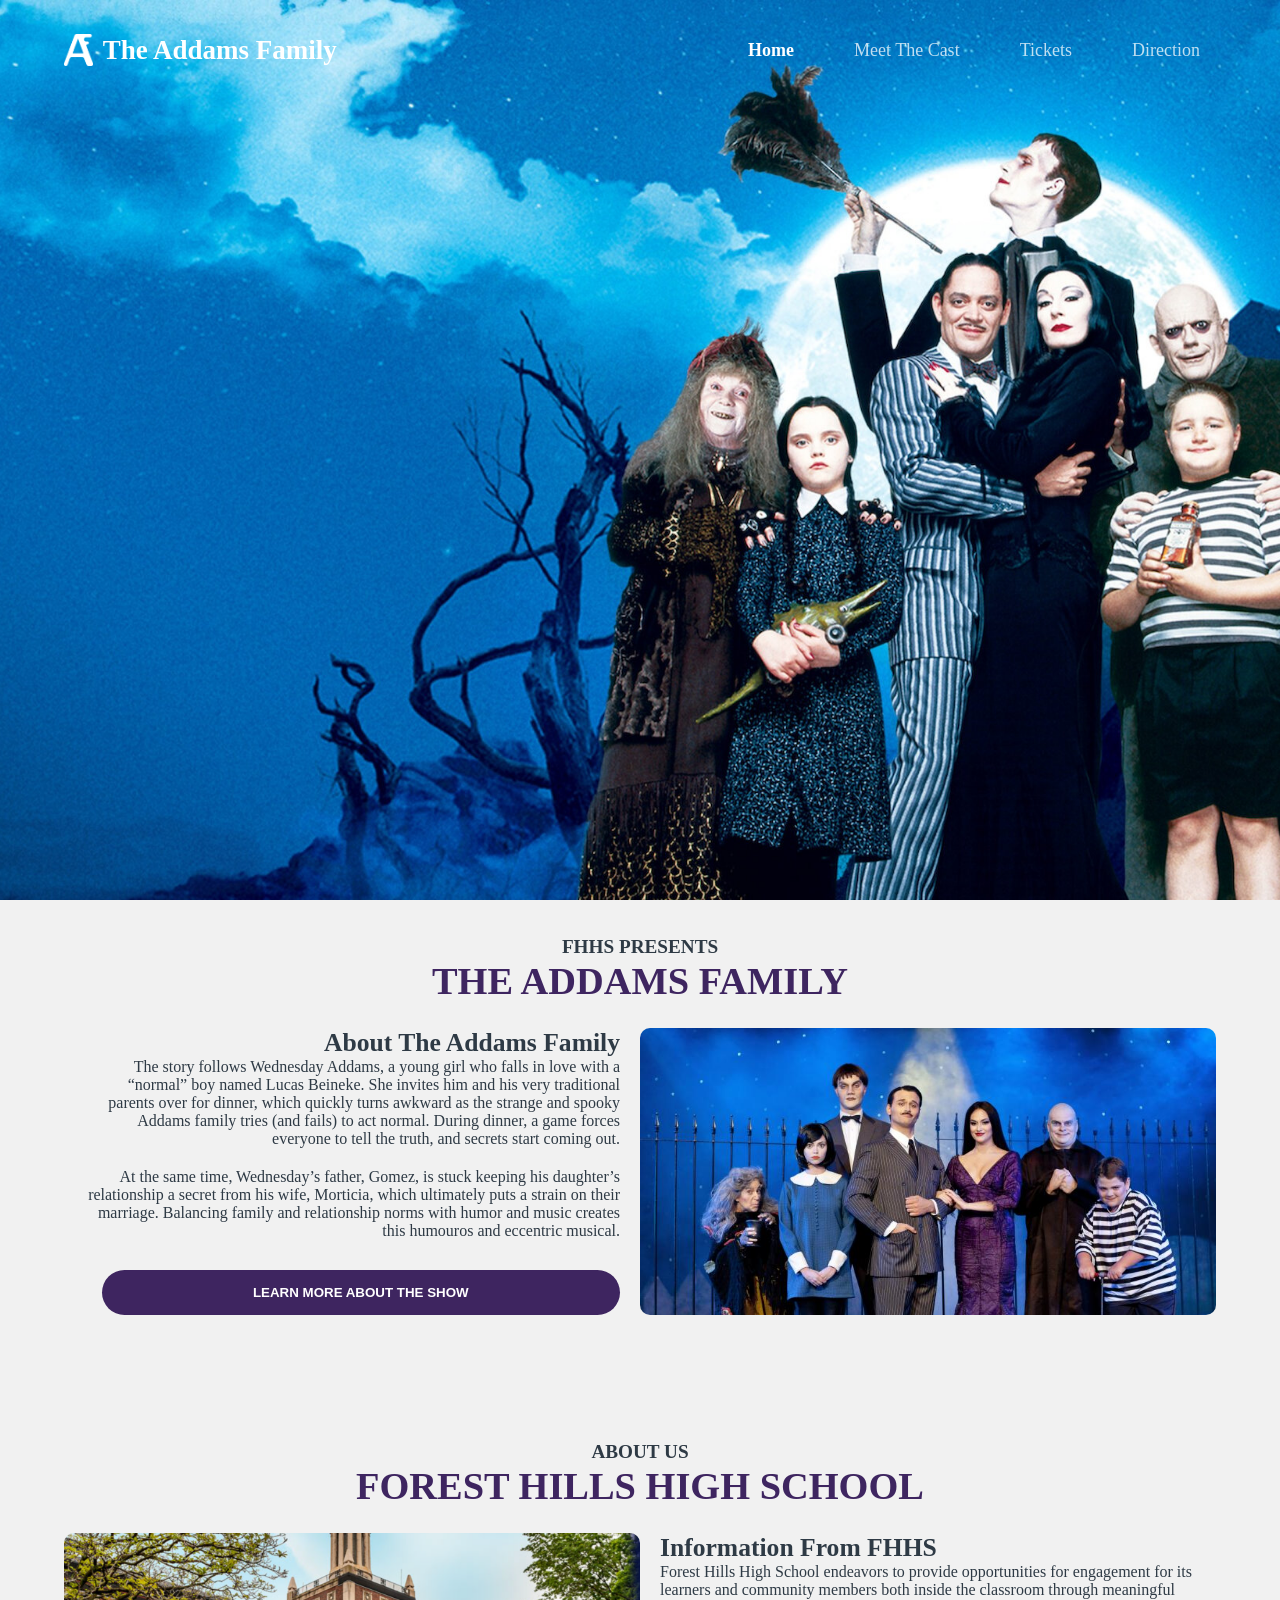
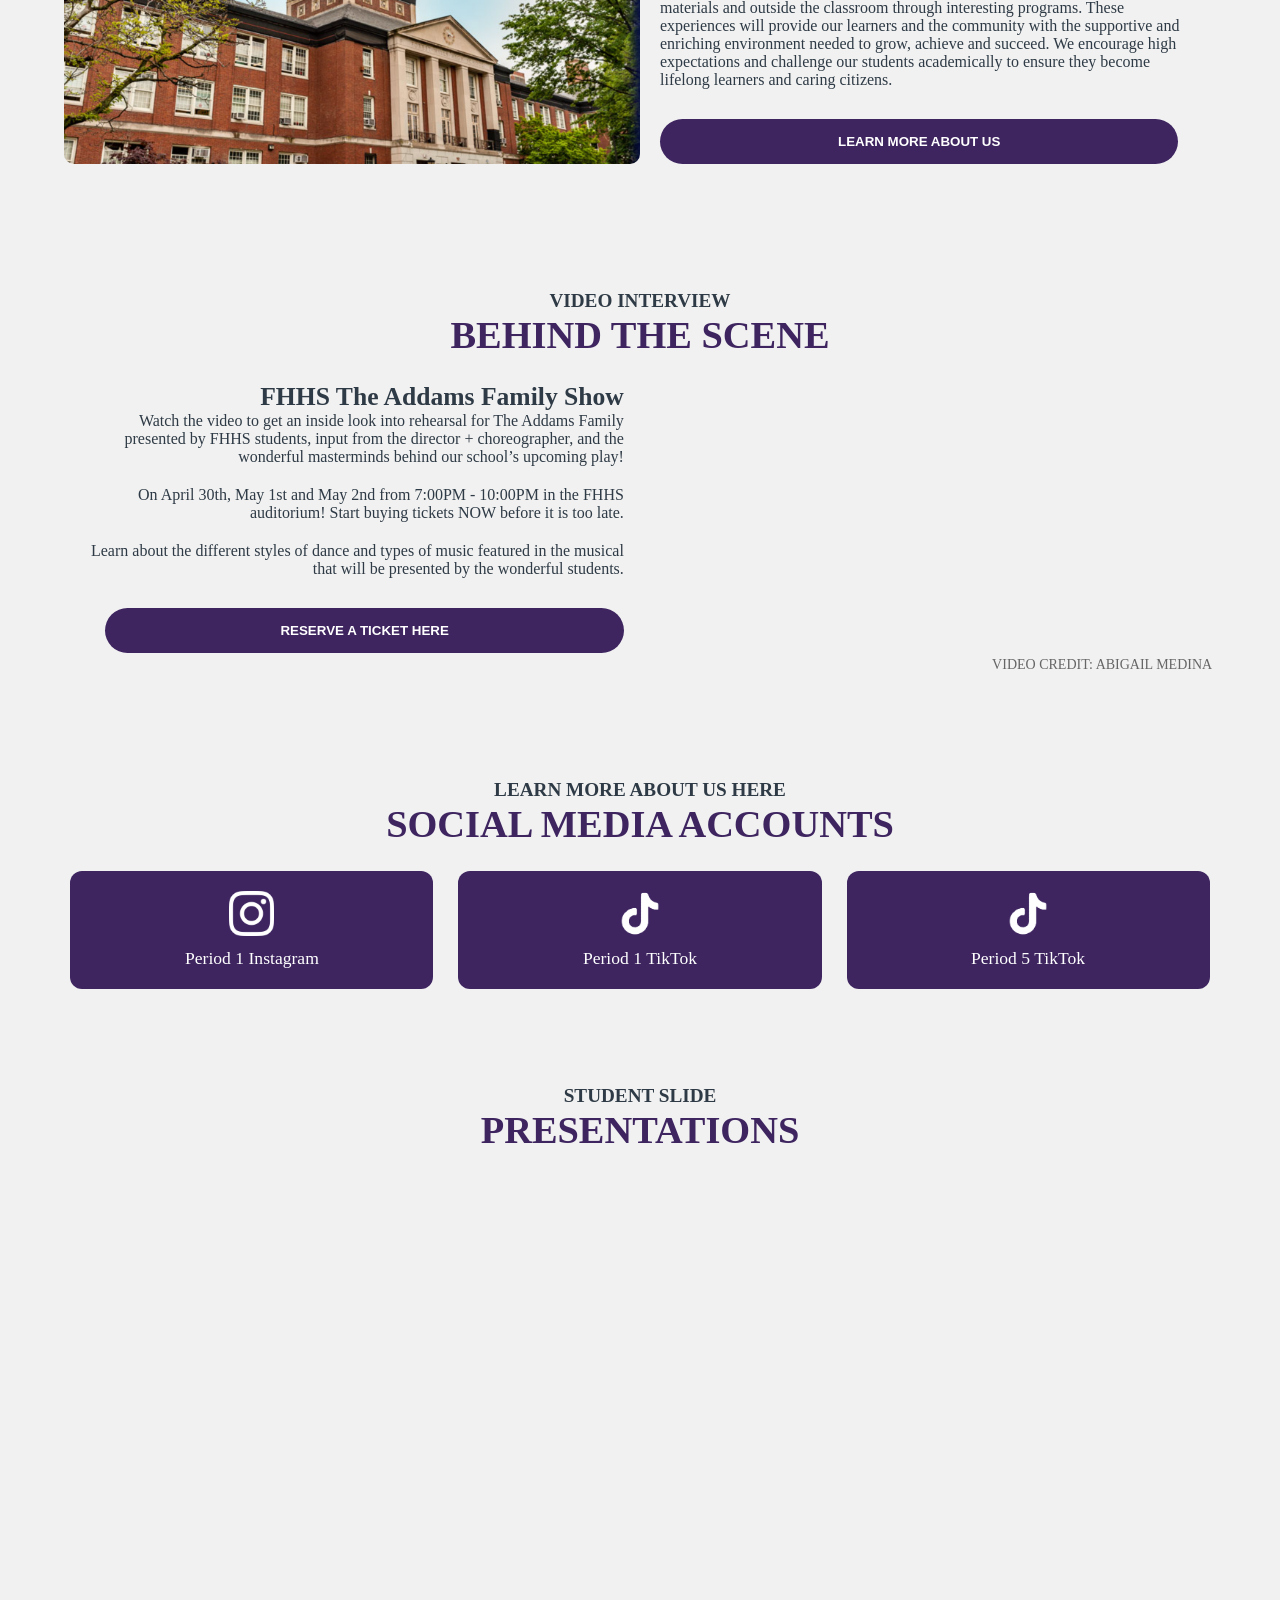
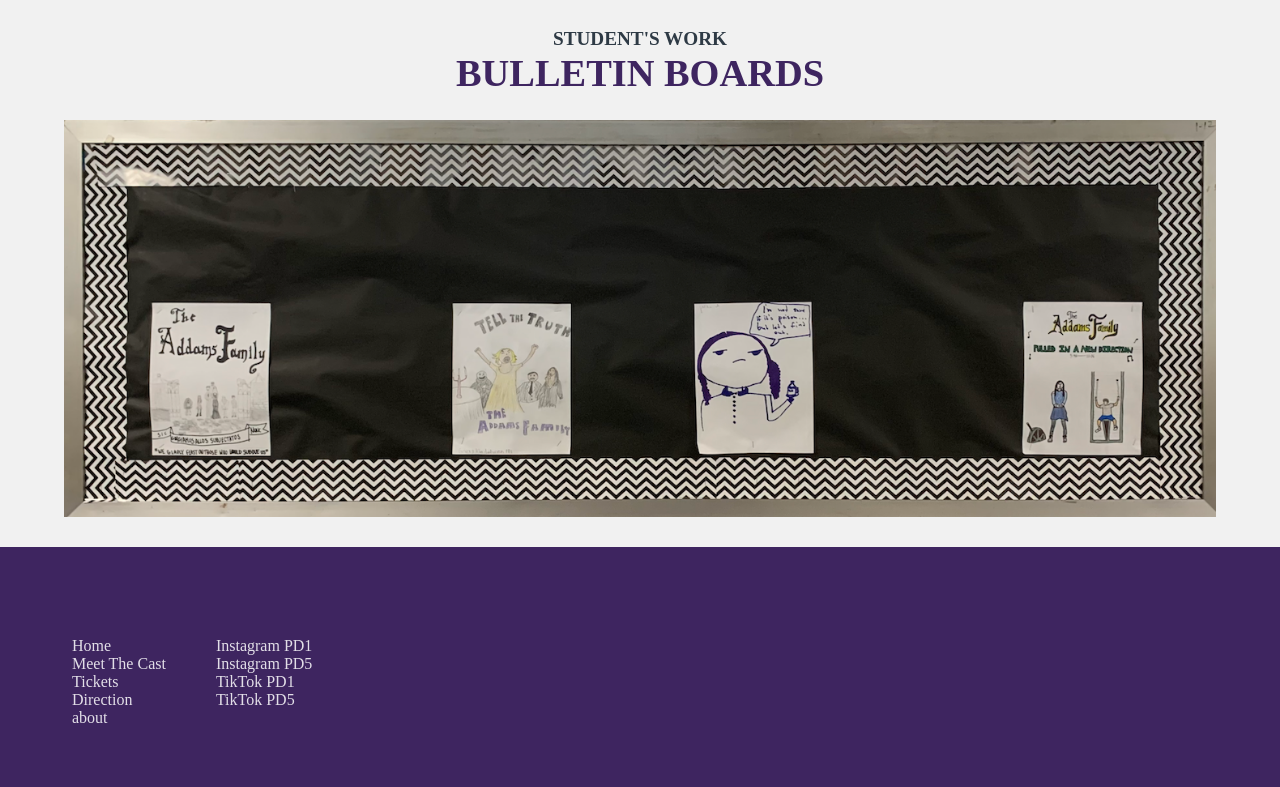
==== index.html @ 25fd6b81 "social media acc added, both class slides added." ====
<!DOCTYPE html>
<html lang="en">
<head>
    <meta charset="UTF-8">
    <meta name="viewport" content="width=device-width, initial-scale=1.0">
    <title>FHHS - The Addams Family</title>
    <link rel="stylesheet" href="cssFiles/index.css">
    <link rel="stylesheet" href="HEADER_FILES/HEADER.css">
    <link rel="stylesheet" href="FOOTER_FILES/FOOTER.css">
    <link rel="icon" type="svg" href="images/logo/TheAddamsFamily.svg">
</head>
<body>
    <header id="header" data-page="home"></header>

    <section class="hero" style="background-image: url('images/heroImg.jpg'); background-size: cover; background-position: center; "></section>

    <main>
        <div class="aboutFHHSTheAddamsFamily" style="margin-top: 30px;">
            <div class="section-header">
                <h3>FHHS Presents</h3>
                <h1>The Addams Family</h1>
            </div>

            <div class="aboutFHHSTheAddamsFamilyContent">
                <div class="FHHSTheAddamsFamilyImg1" style="background-image: url('images/TheAddamsFamilyPhoto.jpg'); background-repeat: no-repeat; background-size: cover; background-position: top;"></div>
                <div class="FHHSTheAddamsFamilyInfo">
                    <h3>About The Addams Family</h3>
                    <p>The story follows Wednesday Addams, a young girl who falls in love with a “normal” boy named Lucas Beineke. She invites him and his very traditional parents over for dinner, which quickly turns awkward as the strange and spooky Addams family tries (and fails) to act normal. During dinner, a game forces everyone to tell the truth, and secrets start coming out.</p>
                    <p style="padding: 10px 0;"></p>
                    <p>At the same time, Wednesday’s father, Gomez, is stuck keeping his daughter’s relationship a secret from his wife, Morticia, which ultimately puts a strain on their marriage. Balancing family and relationship norms with humor and music creates this humouros and eccentric musical.</p>

                    <a href="ourActors.html"><button class="learnMoreBtn">Learn More About The Show</button></a>
                </div>
                <div class="FHHSTheAddamsFamilyImg" style="background-image: url('images/TheAddamsFamilyPhoto.jpg'); background-repeat: no-repeat; background-size: cover; background-position: top;"></div>
            </div>
        </div>

        <div class="aboutFHHS">
            <div class="section-header">
                <h3>About Us</h3>
                <h1>Forest Hills High School</h1>
            </div>

            <div class="aboutFHHSContent">
                <div class="FHHSImg" style="background-image: url('images/FHHS.png'); background-repeat: no-repeat; background-size: cover; background-position: center;"></div>
                <div class="FHHSInfo">
                    <h3>Information From FHHS</h3>
                    <p>Forest Hills High School endeavors to provide opportunities for engagement for its learners and community members both inside the classroom through meaningful materials and outside the classroom through interesting programs.  These experiences will provide our learners and the community with the supportive and enriching environment needed to grow, achieve and succeed.  We encourage high expectations and challenge our students academically to ensure they become lifelong learners and caring citizens.</p>
                    <a href="about.html"><button class="learnMoreBtn">Learn More About Us</button></a>
                </div>
            </div>
        </div>

        <div class="behindTheScene">
            <div class="section-header">
                <h3>Video Interview</h3>
                <h1>Behind The Scene</h1>
            </div>

            <div class="behindTheSceneContent">
                <div class="videoControl">
                    <iframe class="video" src="https://drive.google.com/file/d/1ytCsxXD40zqlA609oAaq-yiGEebbIrHH/preview" allowfullscreen="true" frameborder="none"></iframe>
                    <p style="text-align: right; font-size: 14px; color: #666666; text-transform: uppercase">Video Credit: Abigail Medina</p>
                </div>

                <div class="behindTheSceneInfo" style = "justify-content: start";>
                    <h3>FHHS The Addams Family Show</h3>
                    <p>Watch the video to get an inside look into rehearsal for The Addams Family presented by FHHS students, input from the director + choreographer, and the wonderful masterminds behind our school’s upcoming play!</p>
                    <p style="padding: 10px;"></p>
                    <p>On April 30th, May 1st and May 2nd from 7:00PM - 10:00PM in the FHHS auditorium! Start buying tickets NOW before it is too late.</p>
                    <p style="padding: 10px;"></p>
                    <p>Learn about the different styles of dance and types of music featured in the musical that will be presented by the wonderful students.</p>

                    <a href="tickets.html"><button class="learnMoreBtn">Reserve a ticket here</button></a>
                </div>

                <div class="videoControl1">
                    <iframe class="video" src="https://drive.google.com/file/d/1ytCsxXD40zqlA609oAaq-yiGEebbIrHH/preview" allowfullscreen="true" frameborder="none"></iframe>
                    <p style="text-align: right; font-size: 14px; color: #666666; text-transform: uppercase">Video Credit: Abigail Medina</p>
                </div>
            </div>
        </div>

        <section class="social-section">
            <div class="section-header">
                <h3>Learn More About Us Here</h3>
                <h1>Social Media Accounts</h1>
            </div>

            <div class="social-links">
                <!-- Instagram -->
                <a href="https://www.instagram.com/theaddamsfamilyfhhs?igsh=MXJrbHhxNnh1bGt4cA==" target="_blank" class="social-card">
                    <img src="images/icons/Instagram.webp" alt="Instagram" class="social-icon">
                    <span>Period 1 Instagram</span>
                </a>

                <!-- TikTok -->
                <a href="https://l.instagram.com/?u=http%3A%2F%2Fwww.tiktok.com%2F%40hes11h_4period1fhhs%3Ffbclid%3DPAZnRzaARI_PtleHRuA2FlbQIxMQBzcnRjBmFwcF9pZA8xMjQwMjQ1NzQyODc0MTQAAaf-G9vW63-cb_nUmW6DuuGbKqvMLWYj3a9-MJwTyVi2F4ETA_OeKgZnNQMxJg_aem_ICyhK83A2v063IVQVzHXyg&e=AT7ZgCFzeO_0O5cso3iLTipLHj_Ec0SIrGJCosuNMzKqjhl01QaWMZAfTEvoluTPBlky-l-zbFLkcytbaHVT243q4TTPlZXyk3dvxFL9aQ" target="_blank" class="social-card">
                    <img src="images/icons/TikTok.png" alt="TikTok" class="social-icon">
                    <span>Period 1 TikTok</span>
                </a>

                <!-- TikTok -->
                <a href="https://www.tiktok.com/@fhhs.project?_r=1&_t=ZP-952brp0QnS2" target="_blank" class="social-card">
                    <img src="images/icons/TikTok.png" alt="TikTok" class="social-icon">
                    <span>Period 5 TikTok</span>
                </a>
            </div>
        </section>

        <section class="google-slide" style="width: 90%; display: flex; flex-direction: column; align-items: center;">
            <div class="section-header">
                <h3>Student Slide</h3>
                <h1>Presentations</h1>
            </div>

            <div class="slides">
                <iframe src="https://docs.google.com/presentation/d/e/2PACX-1vR8fDkDXBh8YPGqnh2CAQNFYE0TyVMGeVLzk3FrUwZgTwfXV5PyNxkHJYzQNjEhWHWTLe4zJ8zP6Jbm/pubembed?start=false&loop=true&delayms=3000" frameborder="0" allowfullscreen="true" mozallowfullscreen="true" webkitallowfullscreen="true"></iframe>
                <iframe loading="lazy" src="https://www.canva.com/design/DAHD1gWp30w/i0VzzmtC6-kZLFSHtnuo-A/view?embed" allowfullscreen="allowfullscreen" allow="fullscreen" frameborder="0" allowfullscreen="true" mozallowfullscreen="true" webkitallowfullscreen="true"></iframe>
            </div>
        </section>

        <section class="bulletin-boards" style="width: 90%; display: flex; flex-direction: column; align-items: center; margin-top: 80px;">
            <div class="section-header">
                <h3>Student's Work</h3>
                <h1>Bulletin Boards</h1>
            </div>

            <div class="boards" style="width: 100%; height: auto; display: flex; justify-content: center; gap: 10px; margin-top: 30px;">
                <img src="images/board/board_v1.png" style="width: 100%;">
            </div>
        </section>

    </main>

    <footer id="footer"></footer>
    <script type="module" src="jsFiles/HEADER_FOOTER.js"></script>
    <script src="jsFiles/HEADER_FOOTER_ANIMATION.js"></script>
</body>
</html>
---- cssFiles/index.css ----
body {height: 200vh;}

.hero {
    width: 100%;
    height: 100vh;
}

#header.transparent {background: #3e2560;}

main {
    display: flex;
    flex-direction: column;
    align-items: center;
    width: 100%;
}

.section-header {
    text-align: center;
    width: 100%;
    line-height: 34px;
}

.section-header h1 {color: #3e2560; font-size: clamp(16px, 3vw, 2.5rem); text-transform: uppercase;}
.section-header h3 {color: #2E3A45; font-size: clamp(14px, 3vw, 1.2rem); text-transform: uppercase;}
@media (max-width: 900px) {
    .section-header {line-height: 20px;}
    .section-header h1 {font-size: clamp(20px, 3vw, 2.5rem);}
    .section-header h3 {font-size: clamp(16px, 3vw, 1.2rem);}
}

.aboutFHHS, .aboutFHHSTheAddamsFamily, .behindTheScene {
    margin: 60px 0;
    width: 90%;
    height: auto;
}

.aboutFHHSContent, .aboutFHHSTheAddamsFamilyContent, .behindTheSceneContent {
    margin-top: 30px;
    display: flex;
    justify-content: space-evenly;
}

.FHHSImg, .FHHSInfo, .FHHSTheAddamsFamilyInfo, .behindTheSceneInfo, .FHHSTheAddamsFamilyImg, .FHHSTheAddamsFamilyImg1 {
    border-radius: 10px;
    width: 50%;
}

.FHHSTheAddamsFamilyImg1, .videoControl {display: none;}

.FHHSInfo, .FHHSTheAddamsFamilyInfo, .behindTheSceneInfo {
    display: flex;
    flex-direction: column;
    justify-content: space-evenly;
}

.FHHSInfo h3, .FHHSTheAddamsFamilyInfo h3, .behindTheSceneInfo h3 { padding: 0 20px; font-size: clamp(14px, 2vw, 2rem); color: #2E3A45;}
.FHHSTheAddamsFamilyInfo, .behindTheSceneInfo {text-align: end;}

.FHHSInfo p, .FHHSTheAddamsFamilyInfo p, .behindTheSceneInfo p {
    font-size: clamp(14px, 2vw, 16px);
    padding: 0 20px;
    color: #2E3A45;
}
.FHHSTheAddamsFamilyInfo button, .behindTheSceneInfo button {margin-right: 20px;}

.FHHSInfo button, .FHHSTheAddamsFamilyInfo button, .behindTheSceneInfo button {
    margin-top: 30px;
    margin-left: 20px;
    padding: 15px;
    width: 90%;
    border-radius: 100px;
    border: none;
    text-transform: uppercase;
    font-weight: bold;
    color: white;
    background: #3e2560;

    cursor: pointer;
    transition: 0.3s;
}

.FHHSInfo button:hover, .FHHSTheAddamsFamilyInfo button:hover, .behindTheSceneInfo button.hover {
    background: #2E3A45;
}

.videoControl1 {
    width: 49%;
}

.video {
    width: 100%;
    height: 100%;
    border-radius: 10px;
}

@media (max-width: 900px) {
    .aboutFHHSTheAddamsFamily {margin: 0;}
    .FHHSInfo button, .FHHSTheAddamsFamilyInfo button, .behindTheSceneInfo button {margin: 0;}
    .aboutFHHSContent, .aboutFHHSTheAddamsFamilyContent, .behindTheSceneContent {flex-direction: column;}
    .behindTheSceneContent video {width: 99%; margin: 10px 0;}
    .FHHSImg, .FHHSTheAddamsFamilyImg1 {width: 100%; height: 280px;}
    .FHHSTheAddamsFamilyImg, .videoControl1 {display: none;} .FHHSTheAddamsFamilyImg1, .videoControl {display: block;}
                                                             .video {height: 300px;}
                                                             .videoControl {margin-bottom: 20px;}
    .FHHSInfo, .FHHSTheAddamsFamilyInfo, .behindTheSceneInfo {width: 100%; text-align: center;}
    .FHHSInfo h3, .FHHSTheAddamsFamilyInfo h3, .behindTheSceneInfo h3 {font-size: clamp(25px, 2vw, 1.2rem); margin-top: 15px; display: none;}
    .FHHSInfo p, .FHHSTheAddamsFamilyInfo p, .behindTheSceneInfo p {font-size: clamp(15px, 1vw, 25px); padding: 25px 0;}
}

.social-section {
    width: 100%;
    padding: 60px 0;
    text-align: center;
}

/* Grid Layout */
.social-links {
    width: 89%;
    display: grid;
    grid-template-columns: repeat(auto-fit, minmax(180px, 1fr));
    justify-content: center;
    gap: 25px;
    margin: 30px auto;
}

/* Individual Card */
.social-card {
    background: #3e2560;
    padding: 20px;
    border-radius: 12px;
    text-decoration: none;
    color: white;
    font-size: 1.1rem;
    font-weight: 500;
    display: flex;
    flex-direction: column;
    align-items: center;
    gap: 12px;
    transition: 0.25s ease;
}

.social-card:hover {
    transform: translateY(-5px);
}

/* Icon */
.social-icon {
    width: 45px;
    height: 45px;
    object-fit: contain;
}

/* Mobile Tweaks */
@media (max-width: 500px) {
    .social-title {
        font-size: 2rem;
    }

    .social-card {
        padding: 18px;
    }

    .social-icon {
        width: 40px;
        height: 40px;
    }
}

.slides {
    margin: 20px 0;
    width: 100%;
    display: flex;
    justify-content: space-between;
}

.slides iframe {
    width: 48%;
    aspect-ratio: 14/9;
    border-radius: 10px;
}

@media (max-width: 900px) {
    .slides {flex-direction: column;}
    .slides iframe {width: 100%;}
}
---- HEADER_FILES/HEADER.css ----
/* RESET */
* {margin: 0; padding: 0; text-decoration: none;}
html, body {overscroll-behavior: none; background: #f1f1f1;}

.mobileWrapper {
    width: 100vw;
    display: flex;
    padding: 20px 0;
    background: rgba(255,255,255,0.15);
    margin-bottom: -15px;
}
.mobileWrapper p {
    color: white;
    font-size: 20px;
    font-weight: bold;
    margin: auto;
    transition: 0.3s;
}
.mobileWrapper:hover .mobileWrapper p {scale: 0.95;}

header {
    position: fixed;
    display: flex;
    align-items: center;
    width: 100%;
    height: 100px;
    z-index: 9999;
    background: none;
}
.logoSet {
    display: flex;
    align-items: center;
    width: 100%;
    height: 80px;
    margin-left: 5%;
}
.logoSet:hover {cursor: pointer;}
.icon {
    height: 40%;
}
.logoSet h2 {
    color: white;
    margin-left: 10px;
}

@media (max-width: 430px)
{
    .icon {display: none;}
    .logoSet {margin-left: 2%;}
    .logoSet h2 {font-size: 22px;}
}

header a {text-decoration: none; font-size: 18px; font-weight: 450; color: rgba(255, 255, 255, 0.75); transition: 0.3s; }
header a:hover {color: white; font-weight: bold;}

.desktopNav {
    position: absolute;
    right: 50px;
    display: flex;
    width: 40%;
    height: 100%;
    justify-content: space-around;
    align-items: center;
    transition: 0.3s;
}
.desktopNav li, .mobileNav li {list-style: none;}

/* HAMBURGER */
.menu {
    z-index: 616;
    position: absolute;
    right: 20px;
    height: 40px;
    display: none; /* hidden on desktop */
    flex-direction: column;
    justify-content: space-evenly;
}
.menu:hover, .userArea:hover, .mobileUserArea:hover {cursor: pointer;}
.menu span {
    border-radius: 5px;
    width: 35px;
    height: 6px;
    background: #fff;
    transition: 0.3s;
}

.mobileMenu {
    display: none;
    flex-direction: column;
    position: fixed;
    top: 0;
    left: 0;
    width: 100%;
    height: 100vh;
    background: #0F1A2B;
    padding: 20px 0;
    transition: 0.3s;
}
.mobileMenu a {
    margin-left: 50px;
    display: block;
    padding: 14px 0;
    color: white;
    font-size: 22px;
}
.mobileMenu a:hover {cursor: pointer;}


/* RESPONSIVE */
@media (max-width: 900px) {
    .desktopNav {display: none;}
    .menu {display: flex;}
    .logo,.logoChanged {margin-left: 20px;}

    .loginBtn {
        padding: 0;
        margin-bottom: -18px;
        width: 100%;
    }
}

/* When active */
.menu.active span:nth-child(1) {transform: translateY(12px) rotate(45deg);}
.menu.active span:nth-child(2) {opacity: 0;}
.menu.active span:nth-child(3) {transform: translateY(-12px) rotate(-45deg);}

/* When menu is open */
@media (max-width: 900px) {
    .mobileMenu.open {
        display: flex;
    }
}

#header[data-page="home"] header {.PositionMain a {color: white; font-weight: bold;}}
#header[data-page="ourActors"] header {background: #3e2560; .PositionOurActors a {color: white; font-weight: bold;}}
#header[data-page="tickets"] header {background: #3e2560; .PositionTickets a {color: white; font-weight: bold;}}
#header[data-page="direction"] header {background: #3e2560; .PositionDirection a {color: white; font-weight: bold;}}
---- FOOTER_FILES/FOOTER.css ----
footer {
    display: flex;
    margin-top: 30px;
    width: 100%;
    padding: 30px 0;
    background: #3e2560;
}

footer .ul1 {
    margin-left: 8vh;
    list-style: none;
}

footer ul {
    margin-left: 50px;
    list-style: none;
}

footer ul a {
    color: rgba(255, 255, 255, 0.85);
    text-decoration: none;
    transition: 0.3s;
}

footer ul a:hover {
    color: white;
}

@media (max-width: 900px) {
    footer ul {
        margin-left: 10%;
    }
}
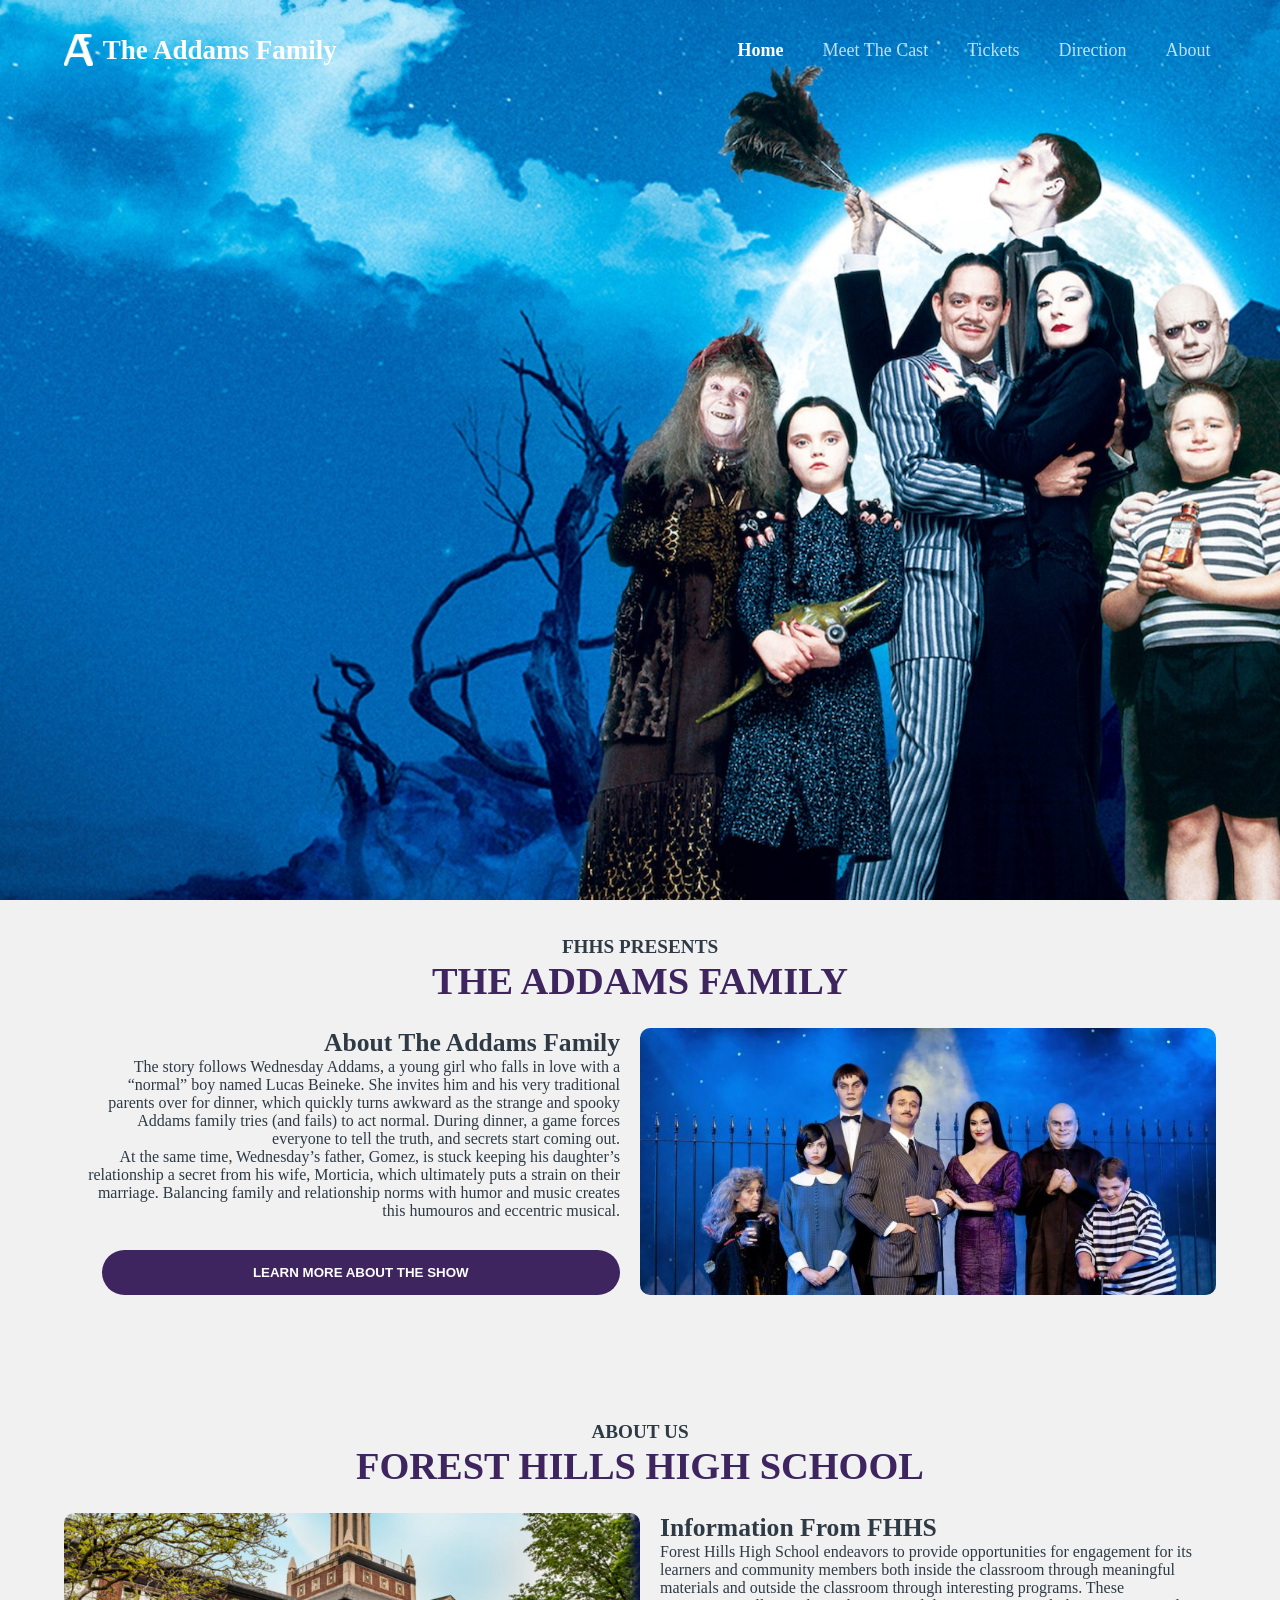
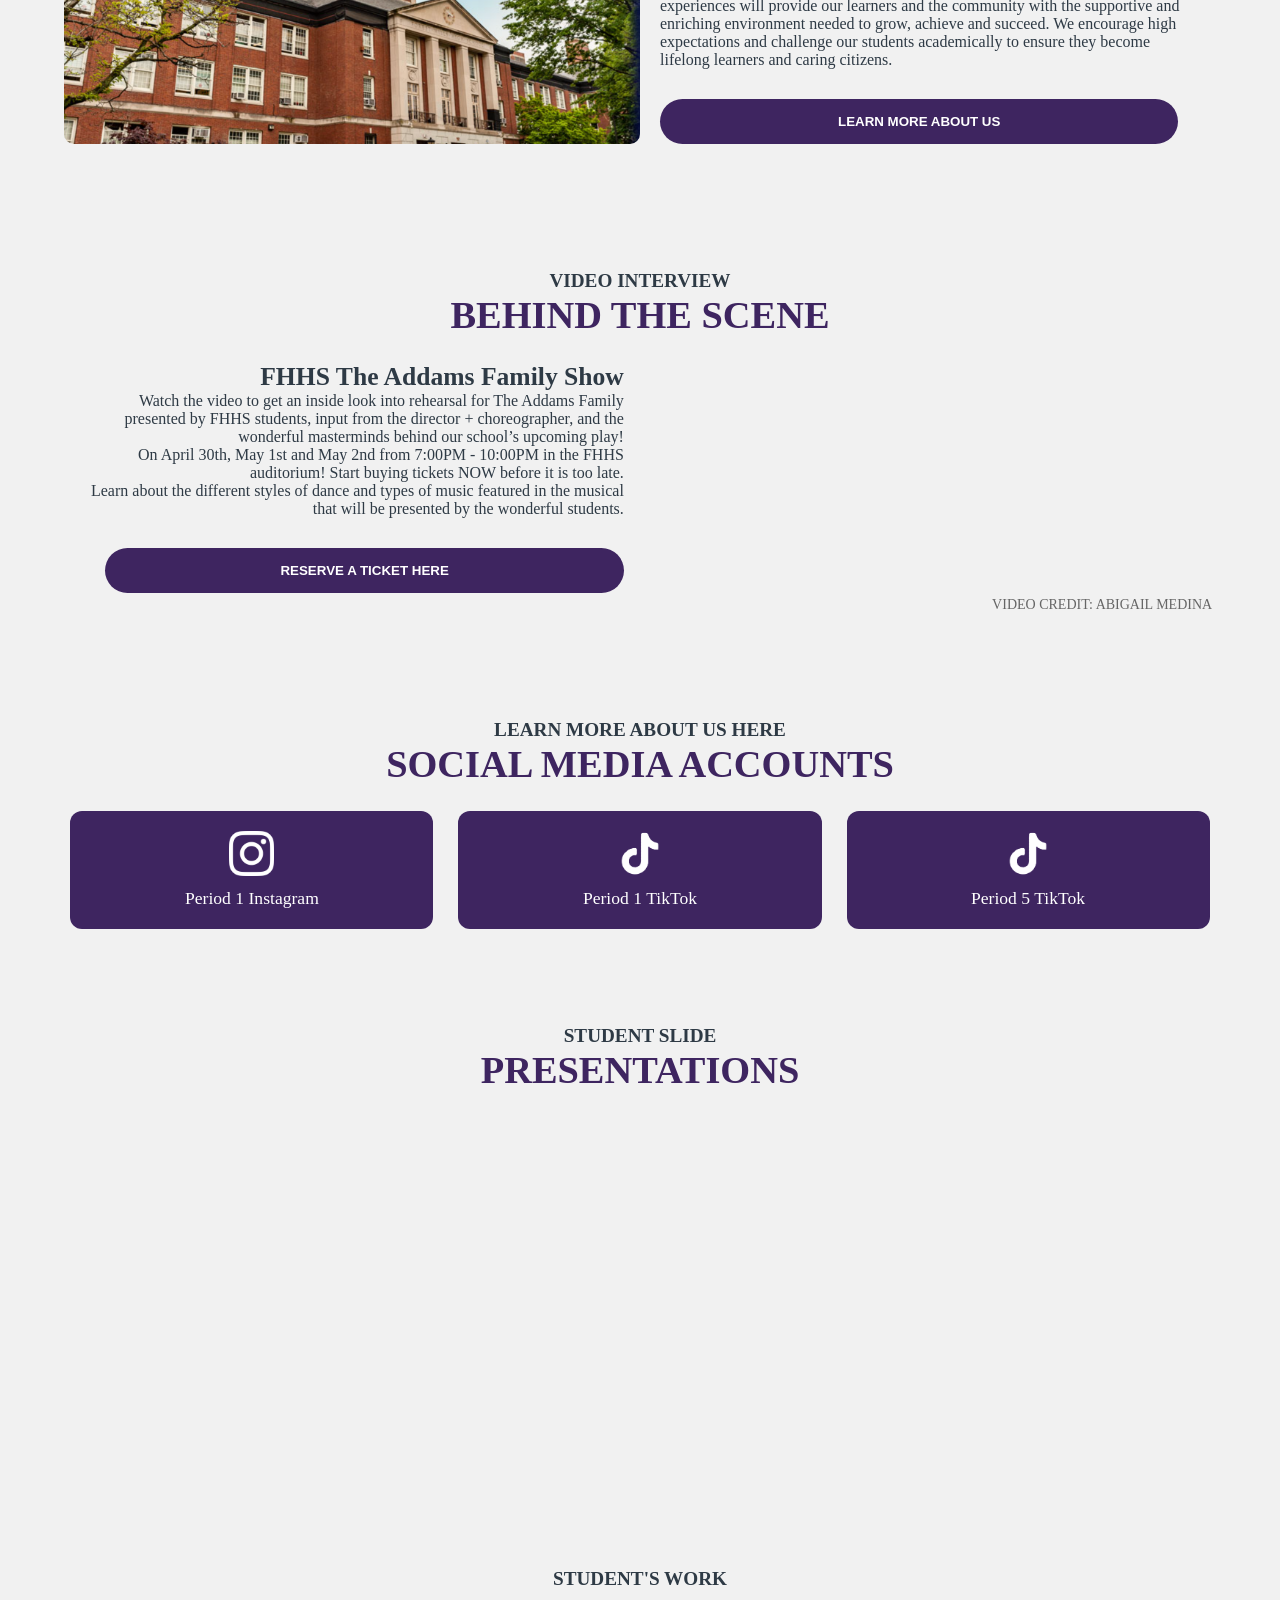
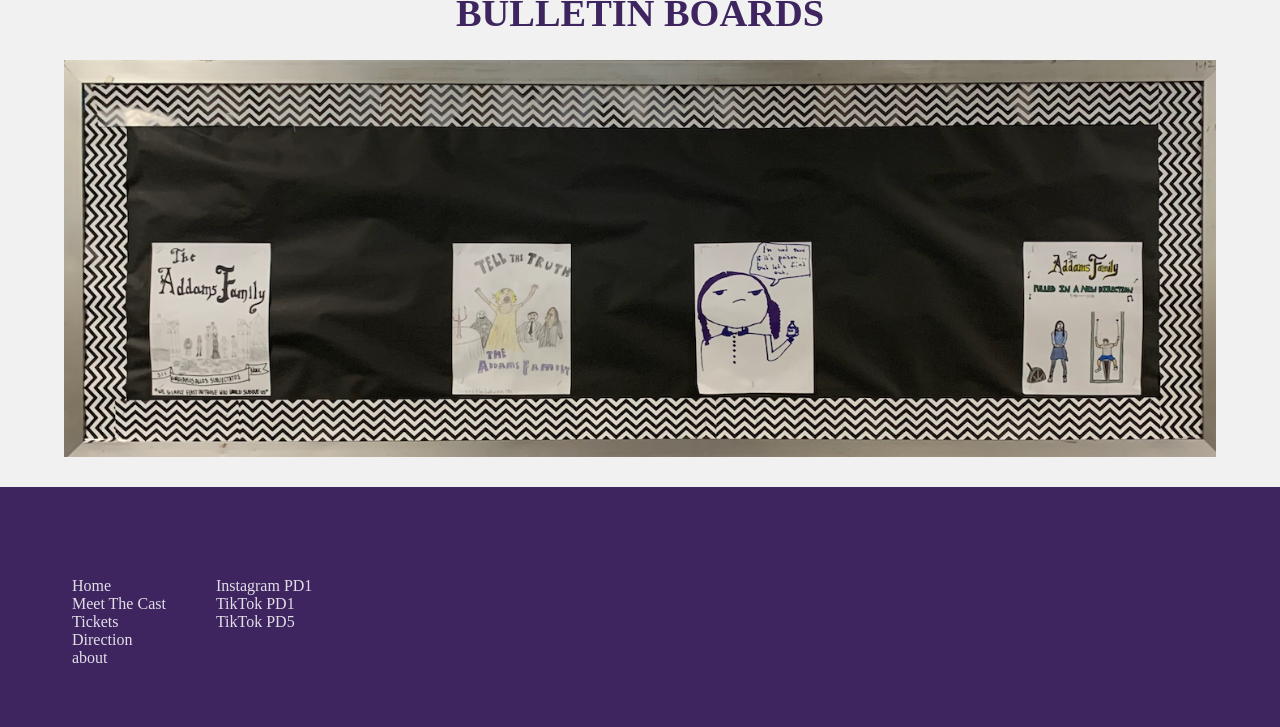
==== commit a5cf7b24: "about page added to the header." ====
--- a/index.html
+++ b/index.html
@@ -26,7 +26,7 @@
                 <div class="FHHSTheAddamsFamilyInfo">
                     <h3>About The Addams Family</h3>
                     <p>The story follows Wednesday Addams, a young girl who falls in love with a “normal” boy named Lucas Beineke. She invites him and his very traditional parents over for dinner, which quickly turns awkward as the strange and spooky Addams family tries (and fails) to act normal. During dinner, a game forces everyone to tell the truth, and secrets start coming out.</p>
-                    <p style="padding: 10px 0;"></p>
+                    <p class="empty"></p>
                     <p>At the same time, Wednesday’s father, Gomez, is stuck keeping his daughter’s relationship a secret from his wife, Morticia, which ultimately puts a strain on their marriage. Balancing family and relationship norms with humor and music creates this humouros and eccentric musical.</p>
 
                     <a href="ourActors.html"><button class="learnMoreBtn">Learn More About The Show</button></a>
@@ -66,9 +66,9 @@
                 <div class="behindTheSceneInfo" style = "justify-content: start";>
                     <h3>FHHS The Addams Family Show</h3>
                     <p>Watch the video to get an inside look into rehearsal for The Addams Family presented by FHHS students, input from the director + choreographer, and the wonderful masterminds behind our school’s upcoming play!</p>
-                    <p style="padding: 10px;"></p>
+                    <p class="empty"></p>
                     <p>On April 30th, May 1st and May 2nd from 7:00PM - 10:00PM in the FHHS auditorium! Start buying tickets NOW before it is too late.</p>
-                    <p style="padding: 10px;"></p>
+                    <p class="empty"></p>
                     <p>Learn about the different styles of dance and types of music featured in the musical that will be presented by the wonderful students.</p>
 
                     <a href="tickets.html"><button class="learnMoreBtn">Reserve a ticket here</button></a>
--- a/cssFiles/index.css
+++ b/cssFiles/index.css
@@ -27,6 +27,8 @@
     .section-header h1 {font-size: clamp(20px, 3vw, 2.5rem);}
     .section-header h3 {font-size: clamp(16px, 3vw, 1.2rem);}
 }
+
+.empty {padding: 10px 0;}
 
 .aboutFHHS, .aboutFHHSTheAddamsFamily, .behindTheScene {
     margin: 60px 0;
@@ -104,7 +106,8 @@
                                                              .videoControl {margin-bottom: 20px;}
     .FHHSInfo, .FHHSTheAddamsFamilyInfo, .behindTheSceneInfo {width: 100%; text-align: center;}
     .FHHSInfo h3, .FHHSTheAddamsFamilyInfo h3, .behindTheSceneInfo h3 {font-size: clamp(25px, 2vw, 1.2rem); margin-top: 15px; display: none;}
-    .FHHSInfo p, .FHHSTheAddamsFamilyInfo p, .behindTheSceneInfo p {font-size: clamp(15px, 1vw, 25px); padding: 25px 0;}
+    .FHHSInfo p, .FHHSTheAddamsFamilyInfo p, .behindTheSceneInfo p {font-size: clamp(15px, 1vw, 25px); padding: 15px 0;}
+    .empty {display: none;}
 }
 
 .social-section {
--- a/HEADER_FILES/HEADER.css
+++ b/HEADER_FILES/HEADER.css
@@ -69,7 +69,7 @@
 .menu {
     z-index: 616;
     position: absolute;
-    right: 20px;
+    right: 5%;
     height: 40px;
     display: none; /* hidden on desktop */
     flex-direction: column;
@@ -107,7 +107,7 @@
 
 
 /* RESPONSIVE */
-@media (max-width: 900px) {
+@media (max-width: 1000px) {
     .desktopNav {display: none;}
     .menu {display: flex;}
     .logo,.logoChanged {margin-left: 20px;}
@@ -135,3 +135,4 @@
 #header[data-page="ourActors"] header {background: #3e2560; .PositionOurActors a {color: white; font-weight: bold;}}
 #header[data-page="tickets"] header {background: #3e2560; .PositionTickets a {color: white; font-weight: bold;}}
 #header[data-page="direction"] header {background: #3e2560; .PositionDirection a {color: white; font-weight: bold;}}
+#header[data-page="about"] header {background: #3e2560; .PositionAbout a {color: white; font-weight: bold;}}
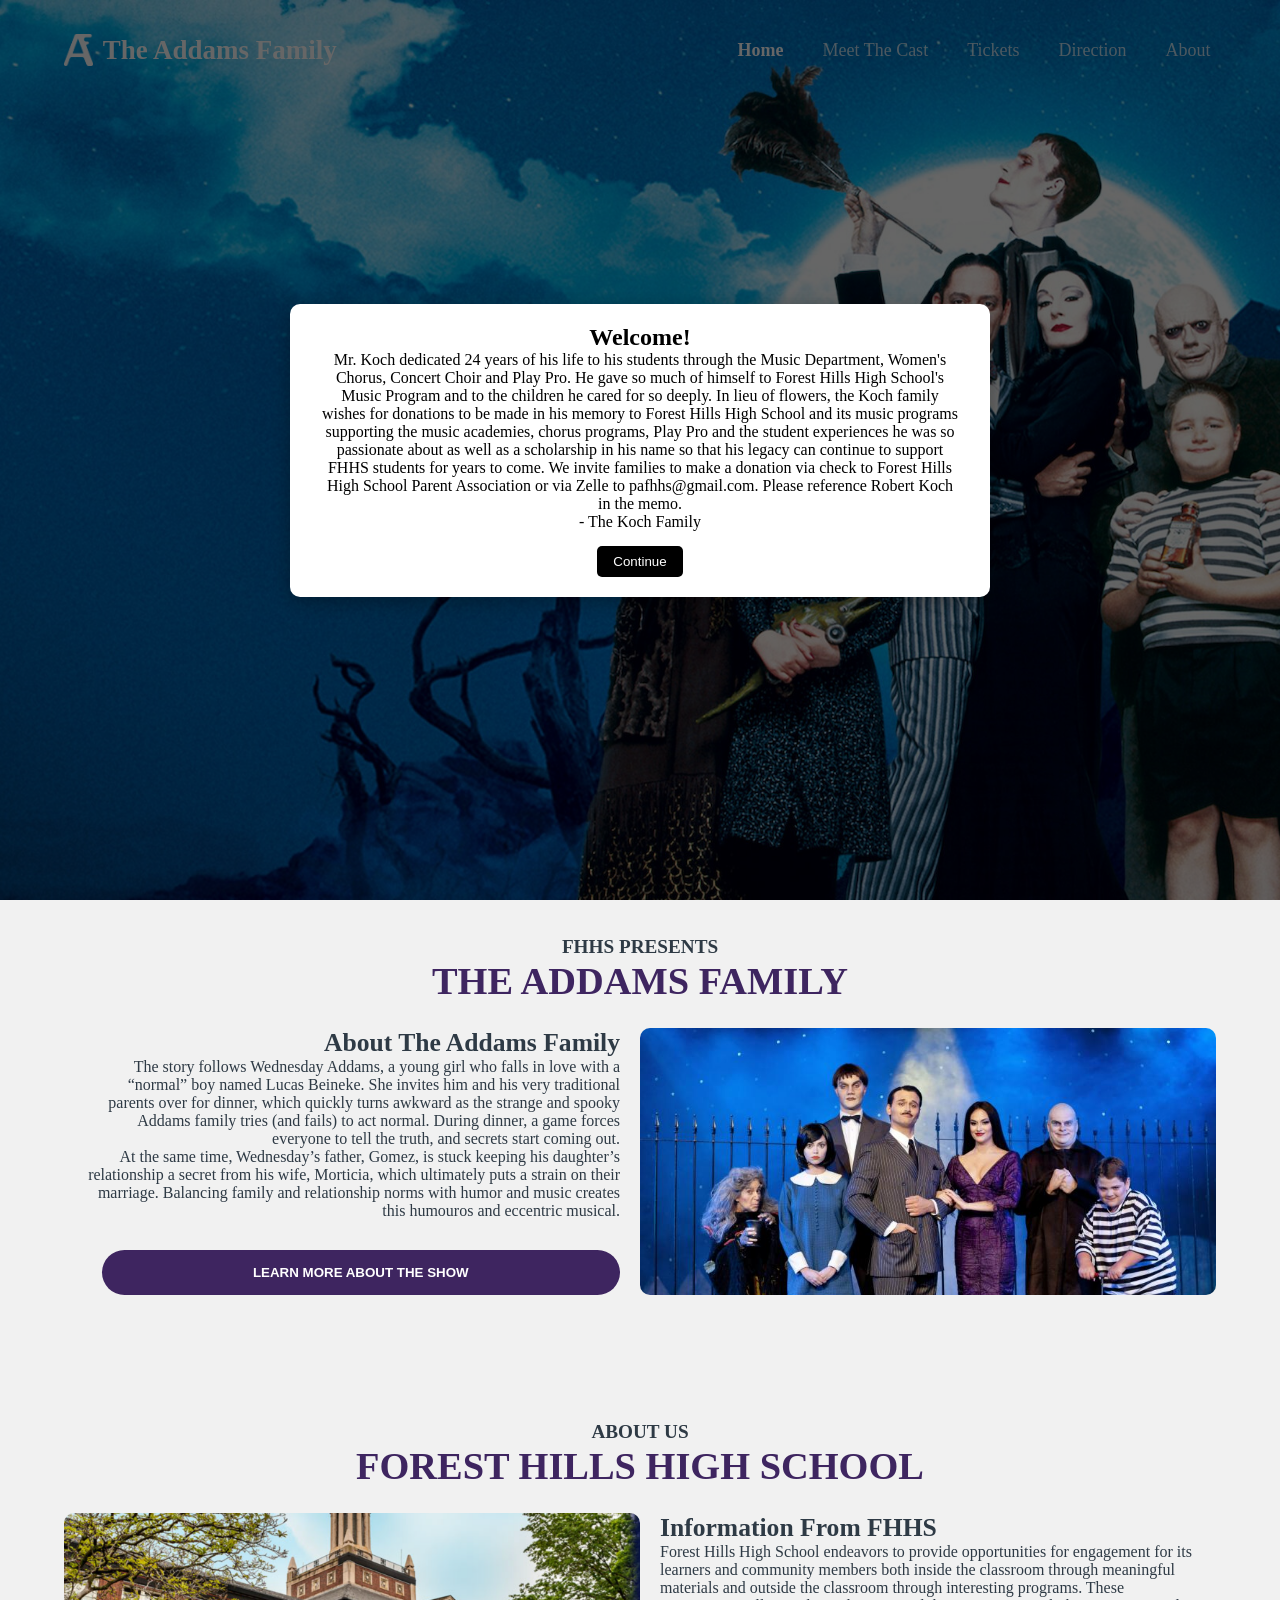
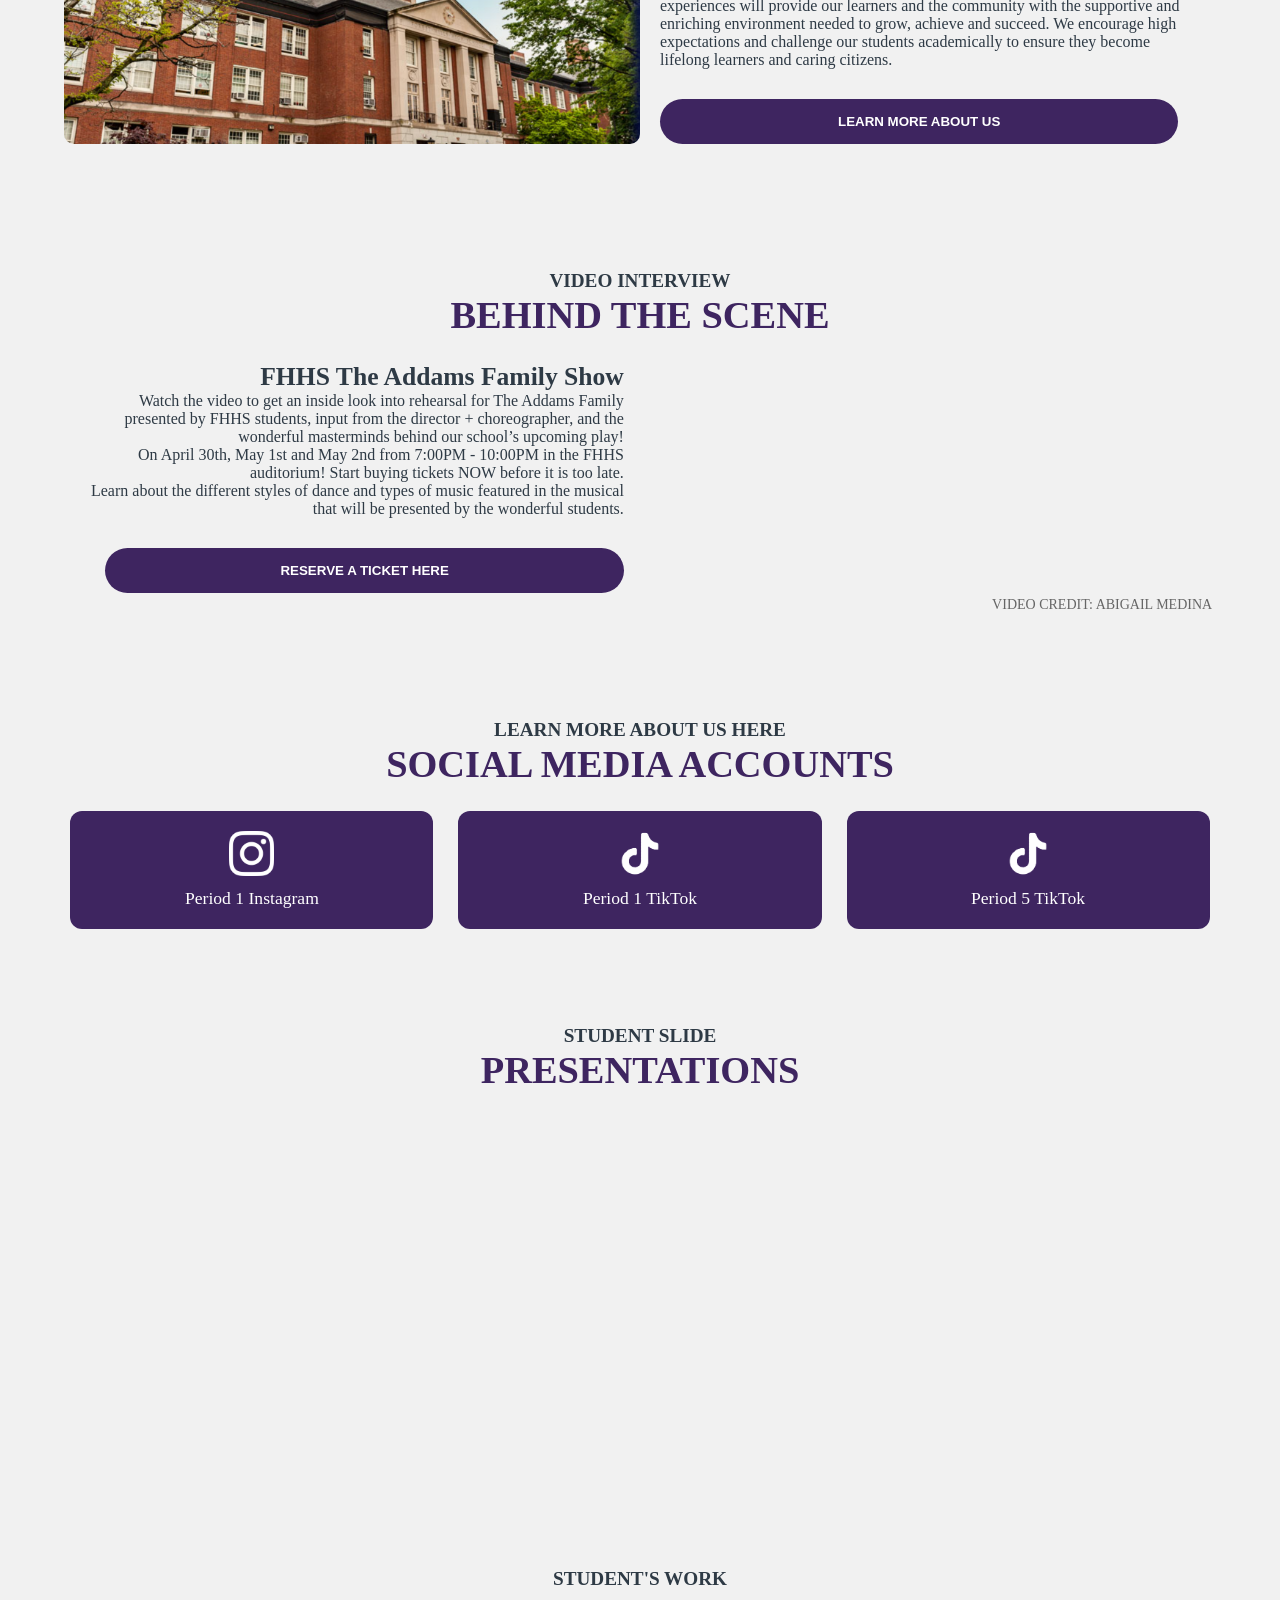
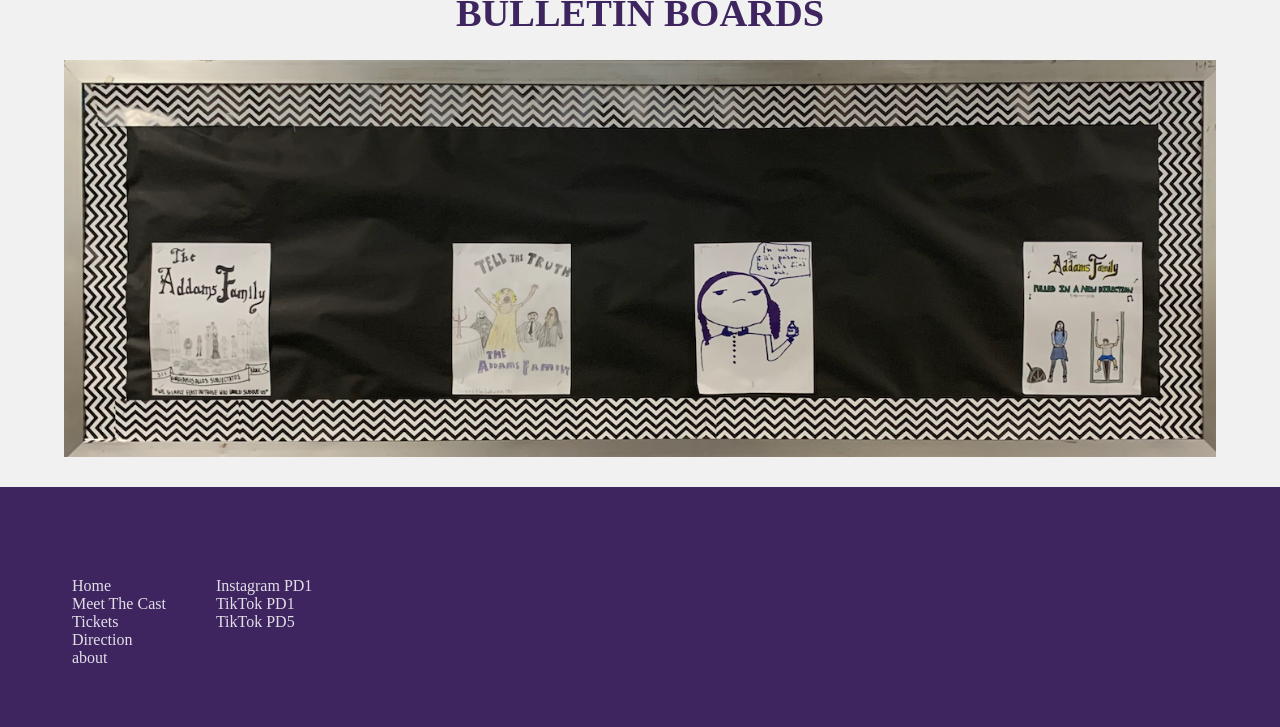
==== commit 2d135118: "part of the about page finished." ====
--- a/index.html
+++ b/index.html
@@ -13,6 +13,17 @@
     <header id="header" data-page="home"></header>
 
     <section class="hero" style="background-image: url('images/heroImg.jpg'); background-size: cover; background-position: center; "></section>
+
+    <div id="popup-overlay">
+        <div id="popup-box">
+            <h2>Welcome!</h2>
+            <p>Mr. Koch dedicated 24 years of his life to his students through the Music Department, Women's Chorus, Concert Choir and Play Pro. He gave so much of himself to Forest Hills High School's Music Program and to the children he cared for so deeply.
+                In lieu of flowers, the Koch family wishes for donations to be made in his memory to Forest Hills High School and its music programs supporting the music academies, chorus programs, Play Pro and the student experiences he was so passionate about as well as a scholarship in his name so that his legacy can continue to support FHHS students for years to come.
+                We invite families to make a donation via check to Forest Hills High School Parent Association or via Zelle to pafhhs@gmail.com. Please reference Robert Koch in the memo.</p>
+            <p>- The Koch Family</p>
+            <button id="close-popup">Continue</button>
+        </div>
+    </div>
 
     <main>
         <div class="aboutFHHSTheAddamsFamily" style="margin-top: 30px;">
@@ -136,5 +147,25 @@
     <footer id="footer"></footer>
     <script type="module" src="jsFiles/HEADER_FOOTER.js"></script>
     <script src="jsFiles/HEADER_FOOTER_ANIMATION.js"></script>
+    <script>
+        window.addEventListener("load", () => {
+            const popup = document.getElementById("popup-overlay");
+            const closeBtn = document.getElementById("close-popup");
+
+            const lastShown = localStorage.getItem("popupLastShown");
+            const now = Date.now();
+            const oneHour = 60 * 60 * 1000;
+
+            // Show popup only if 1 hour has passed
+            if (!lastShown || now - lastShown > oneHour) {
+                popup.classList.add("active");
+            }
+
+            closeBtn.addEventListener("click", () => {
+                popup.classList.remove("active");
+                localStorage.setItem("popupLastShown", Date.now());
+            });
+        });
+    </script>
 </body>
 </html>
--- a/cssFiles/index.css
+++ b/cssFiles/index.css
@@ -6,6 +6,52 @@
 }
 
 #header.transparent {background: #3e2560;}
+
+/* Overlay background */
+#popup-overlay {
+    position: fixed;
+    top: 0;
+    left: 0;
+    width: 100%;
+    height: 100%;
+    background: rgba(0,0,0,0.6);
+    display: flex;
+    justify-content: center;
+    align-items: center;
+    visibility: hidden;
+    opacity: 0;
+    transition: opacity .3s ease;
+    z-index: 9999999;
+}
+
+/* Popup box */
+#popup-box {
+    background: white;
+    padding: 20px 30px;
+    border-radius: 10px;
+    text-align: center;
+    max-width: 50%;
+    box-shadow: 0 5px 20px rgba(0,0,0,0.3);
+}
+
+@media (max-width: 700px) {#popup-box {max-width: 80%;}}
+
+/* Show popup */
+#popup-overlay.active {
+    visibility: visible;
+    opacity: 1;
+}
+
+/* Button */
+#close-popup {
+    margin-top: 15px;
+    padding: 8px 16px;
+    border: none;
+    background: black;
+    color: white;
+    border-radius: 5px;
+    cursor: pointer;
+}
 
 main {
     display: flex;
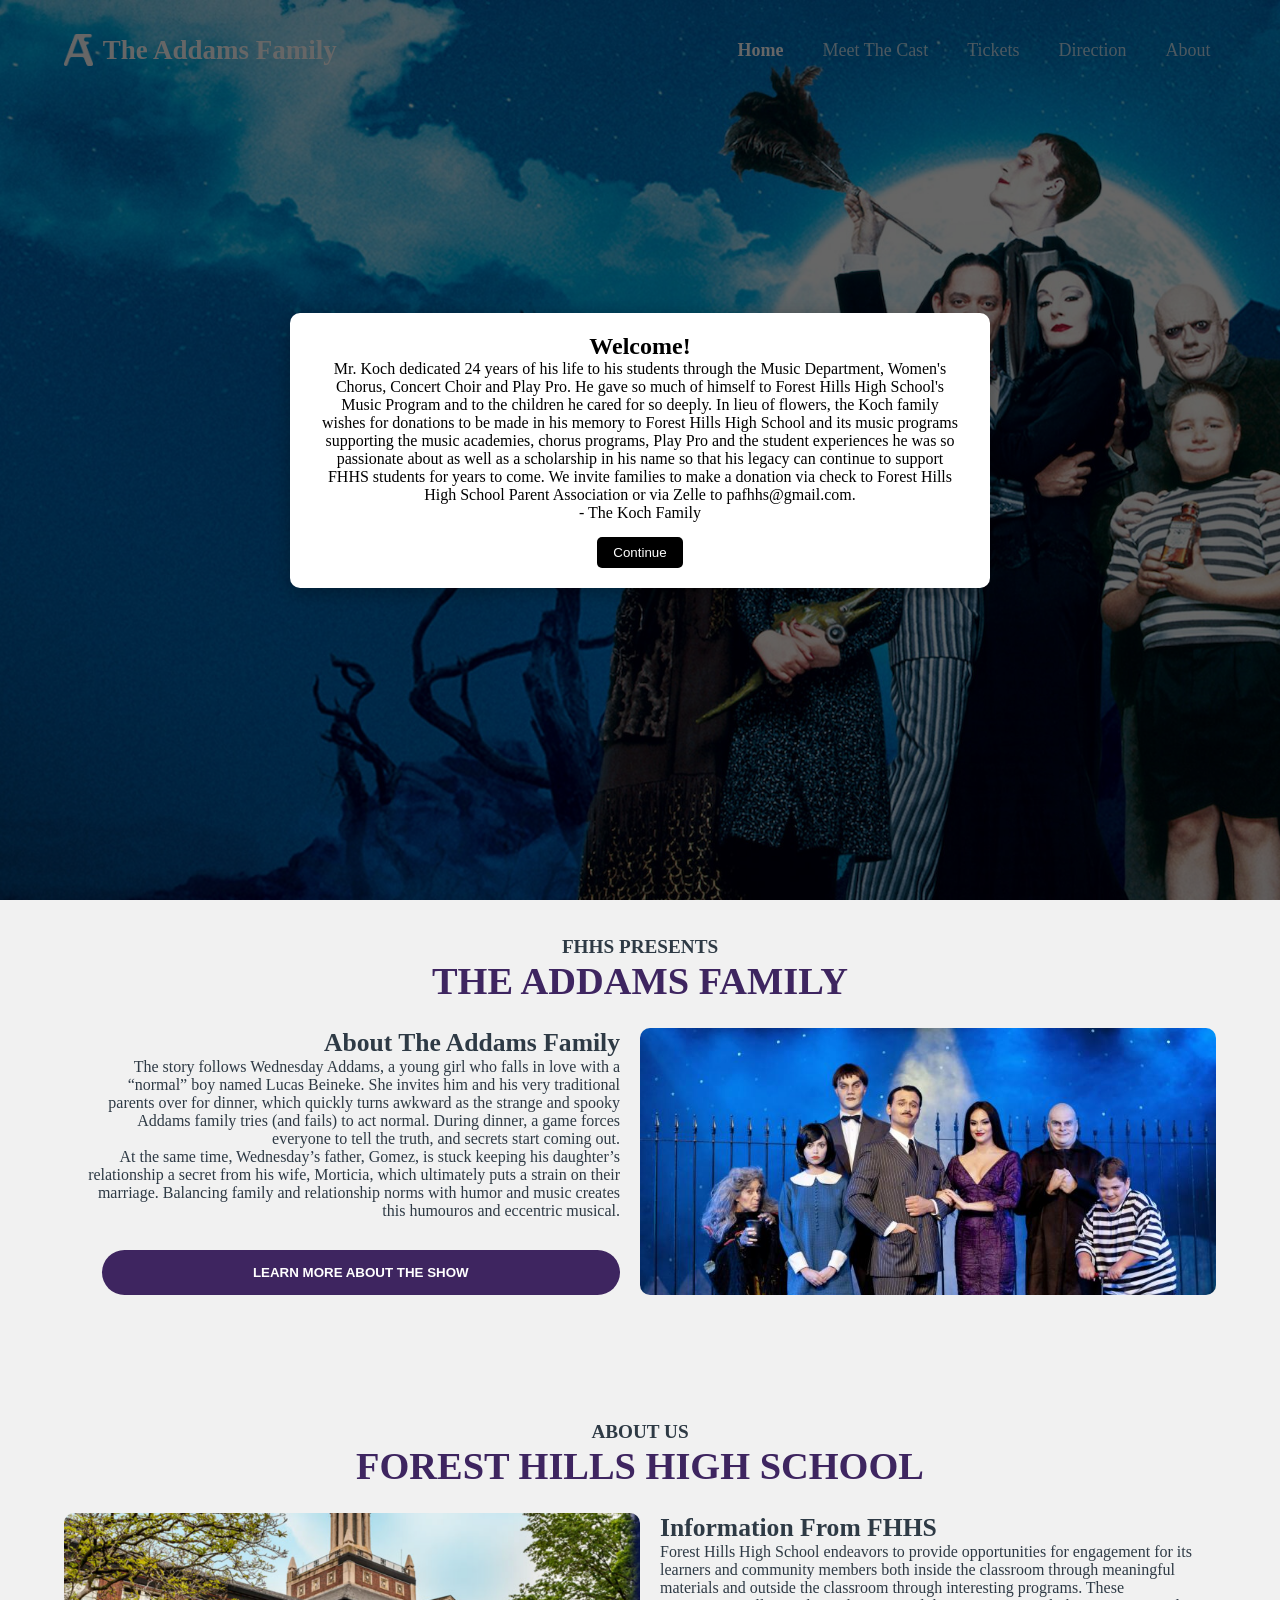
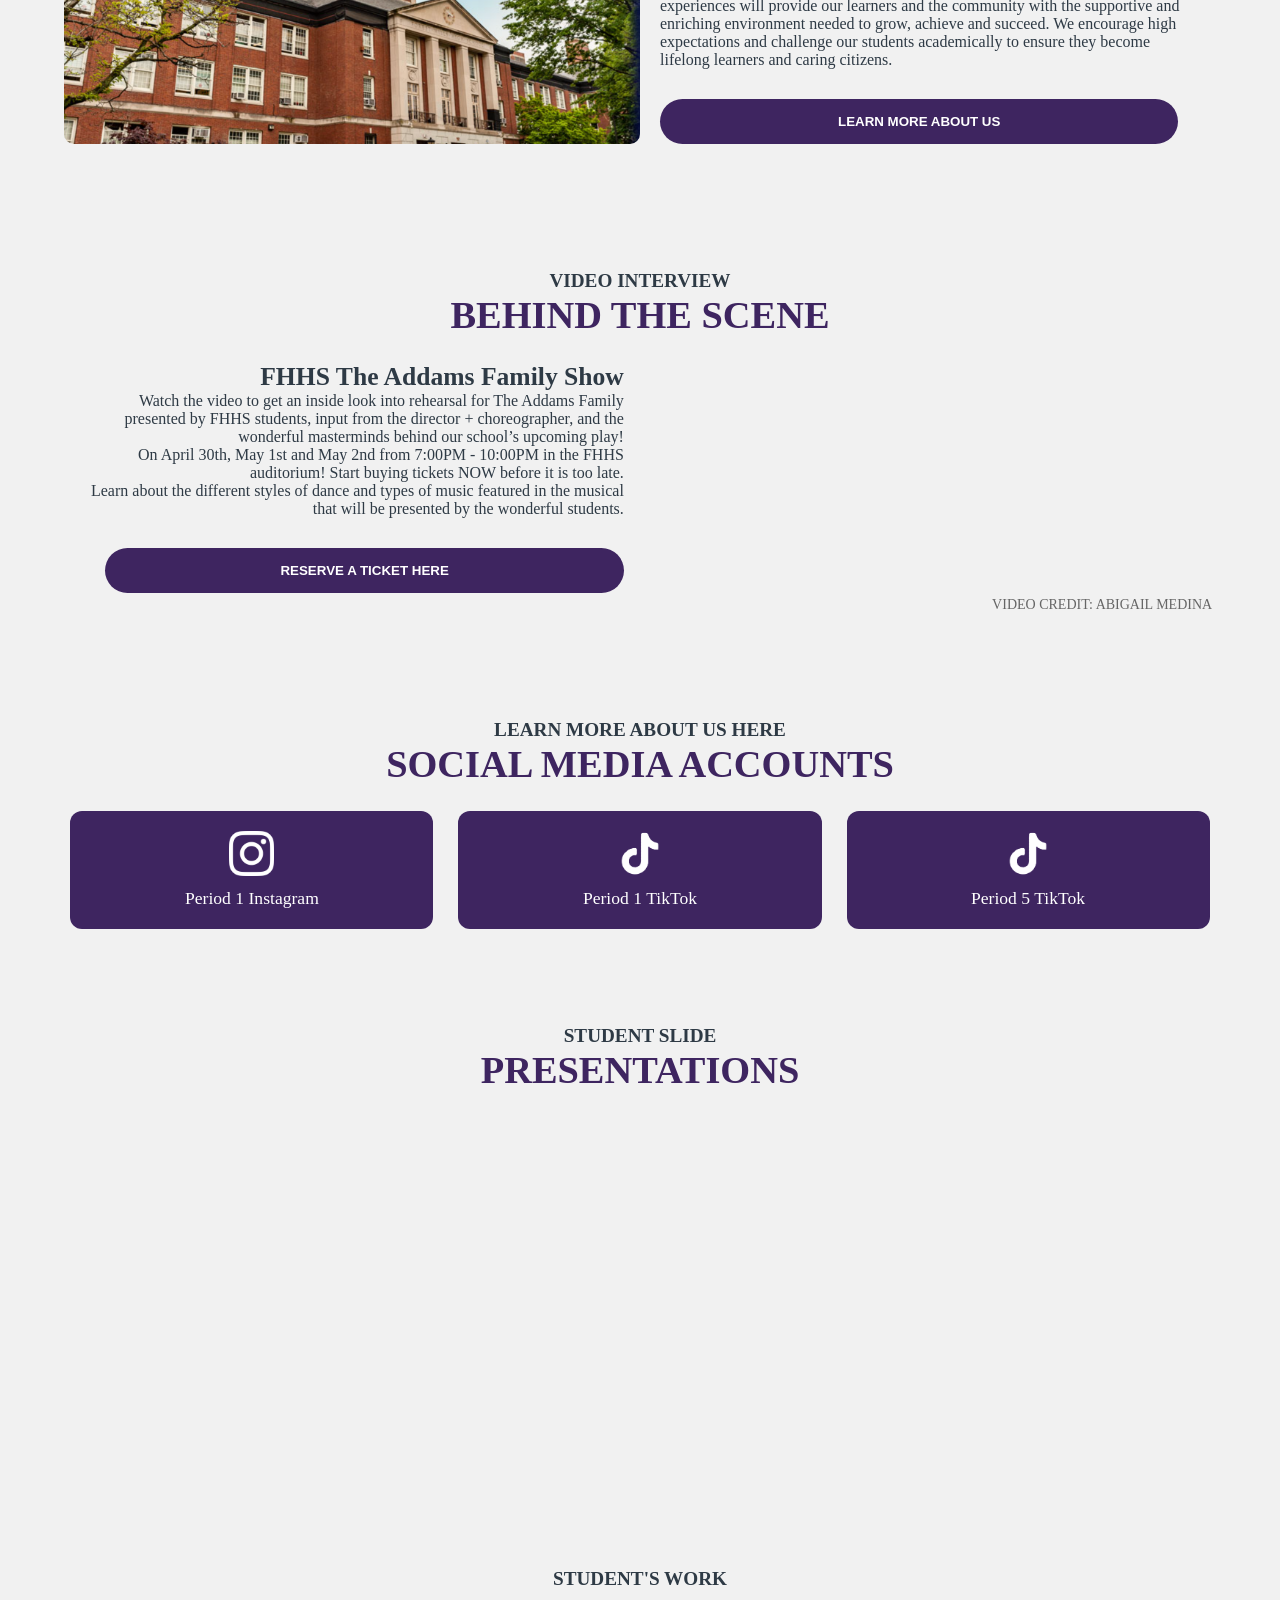
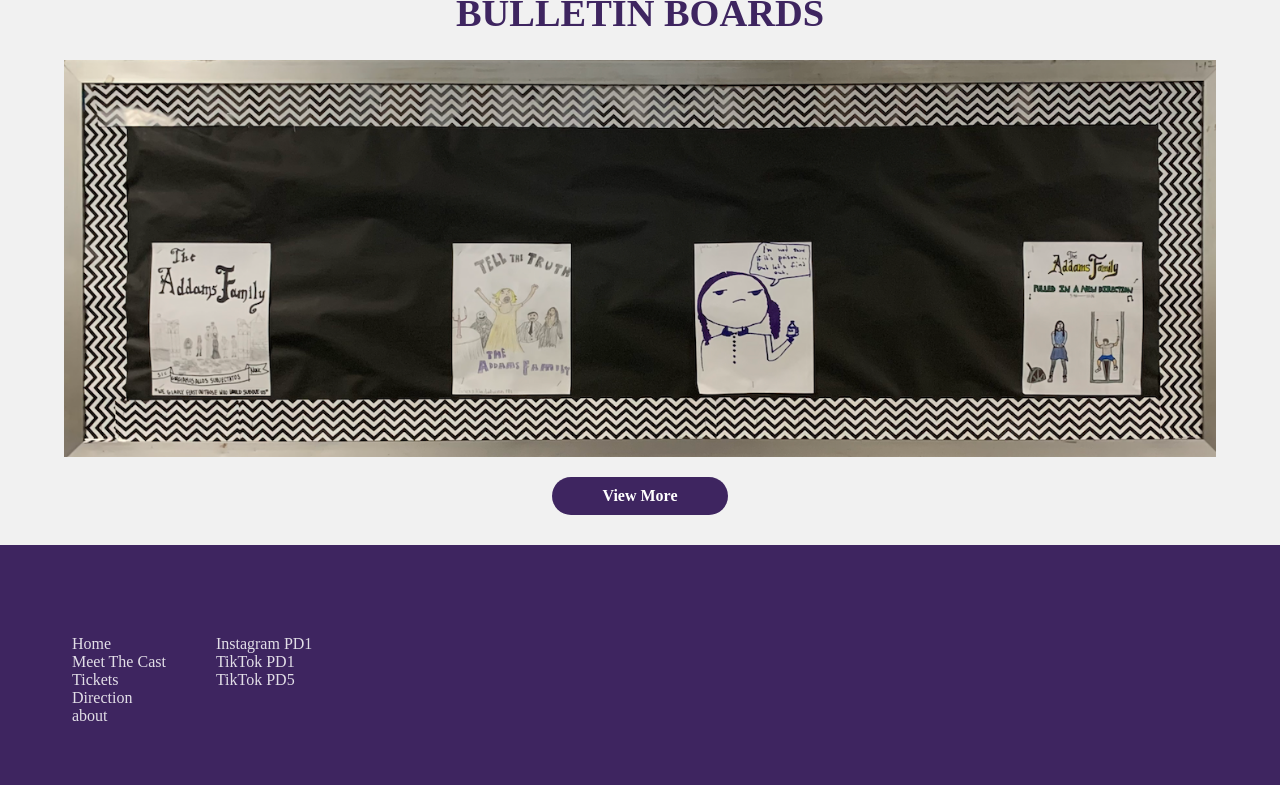
==== commit fe3b4bb0: "about page finished." ====
--- a/index.html
+++ b/index.html
@@ -19,7 +19,7 @@
             <h2>Welcome!</h2>
             <p>Mr. Koch dedicated 24 years of his life to his students through the Music Department, Women's Chorus, Concert Choir and Play Pro. He gave so much of himself to Forest Hills High School's Music Program and to the children he cared for so deeply.
                 In lieu of flowers, the Koch family wishes for donations to be made in his memory to Forest Hills High School and its music programs supporting the music academies, chorus programs, Play Pro and the student experiences he was so passionate about as well as a scholarship in his name so that his legacy can continue to support FHHS students for years to come.
-                We invite families to make a donation via check to Forest Hills High School Parent Association or via Zelle to pafhhs@gmail.com. Please reference Robert Koch in the memo.</p>
+                We invite families to make a donation via check to Forest Hills High School Parent Association or via Zelle to pafhhs@gmail.com.</p>
             <p>- The Koch Family</p>
             <button id="close-popup">Continue</button>
         </div>
@@ -100,13 +100,13 @@
 
             <div class="social-links">
                 <!-- Instagram -->
-                <a href="https://www.instagram.com/theaddamsfamilyfhhs?igsh=MXJrbHhxNnh1bGt4cA==" target="_blank" class="social-card">
+                <a href="https://www.instagram.com/theaddamsfamilyfhhs?igsh=MXJrbHhxNnh1bGt4cA%3D%3D" target="_blank" class="social-card">
                     <img src="images/icons/Instagram.webp" alt="Instagram" class="social-icon">
                     <span>Period 1 Instagram</span>
                 </a>
 
                 <!-- TikTok -->
-                <a href="https://l.instagram.com/?u=http%3A%2F%2Fwww.tiktok.com%2F%40hes11h_4period1fhhs%3Ffbclid%3DPAZnRzaARI_PtleHRuA2FlbQIxMQBzcnRjBmFwcF9pZA8xMjQwMjQ1NzQyODc0MTQAAaf-G9vW63-cb_nUmW6DuuGbKqvMLWYj3a9-MJwTyVi2F4ETA_OeKgZnNQMxJg_aem_ICyhK83A2v063IVQVzHXyg&e=AT7ZgCFzeO_0O5cso3iLTipLHj_Ec0SIrGJCosuNMzKqjhl01QaWMZAfTEvoluTPBlky-l-zbFLkcytbaHVT243q4TTPlZXyk3dvxFL9aQ" target="_blank" class="social-card">
+                <a href="https://www.tiktok.com/@addamsfamilyfhhs" target="_blank" class="social-card">
                     <img src="images/icons/TikTok.png" alt="TikTok" class="social-icon">
                     <span>Period 1 TikTok</span>
                 </a>
@@ -140,6 +140,7 @@
             <div class="boards" style="width: 100%; height: auto; display: flex; justify-content: center; gap: 10px; margin-top: 30px;">
                 <img src="images/board/board_v1.png" style="width: 100%;">
             </div>
+            <a id="viewMore" href="about.html">View More</a>
         </section>
 
     </main>
--- a/cssFiles/index.css
+++ b/cssFiles/index.css
@@ -233,4 +233,14 @@
     .slides iframe {width: 100%;}
 }
 
-
+#viewMore {
+    margin-top: 20px;
+    padding: 10px 50px;
+    background: #3e2560;
+    color: white;
+    font-weight: bold;
+    border-radius: 30px;
+    transition: 0.3s;
+}
+#viewMore:hover {background: #765a9a;}
+
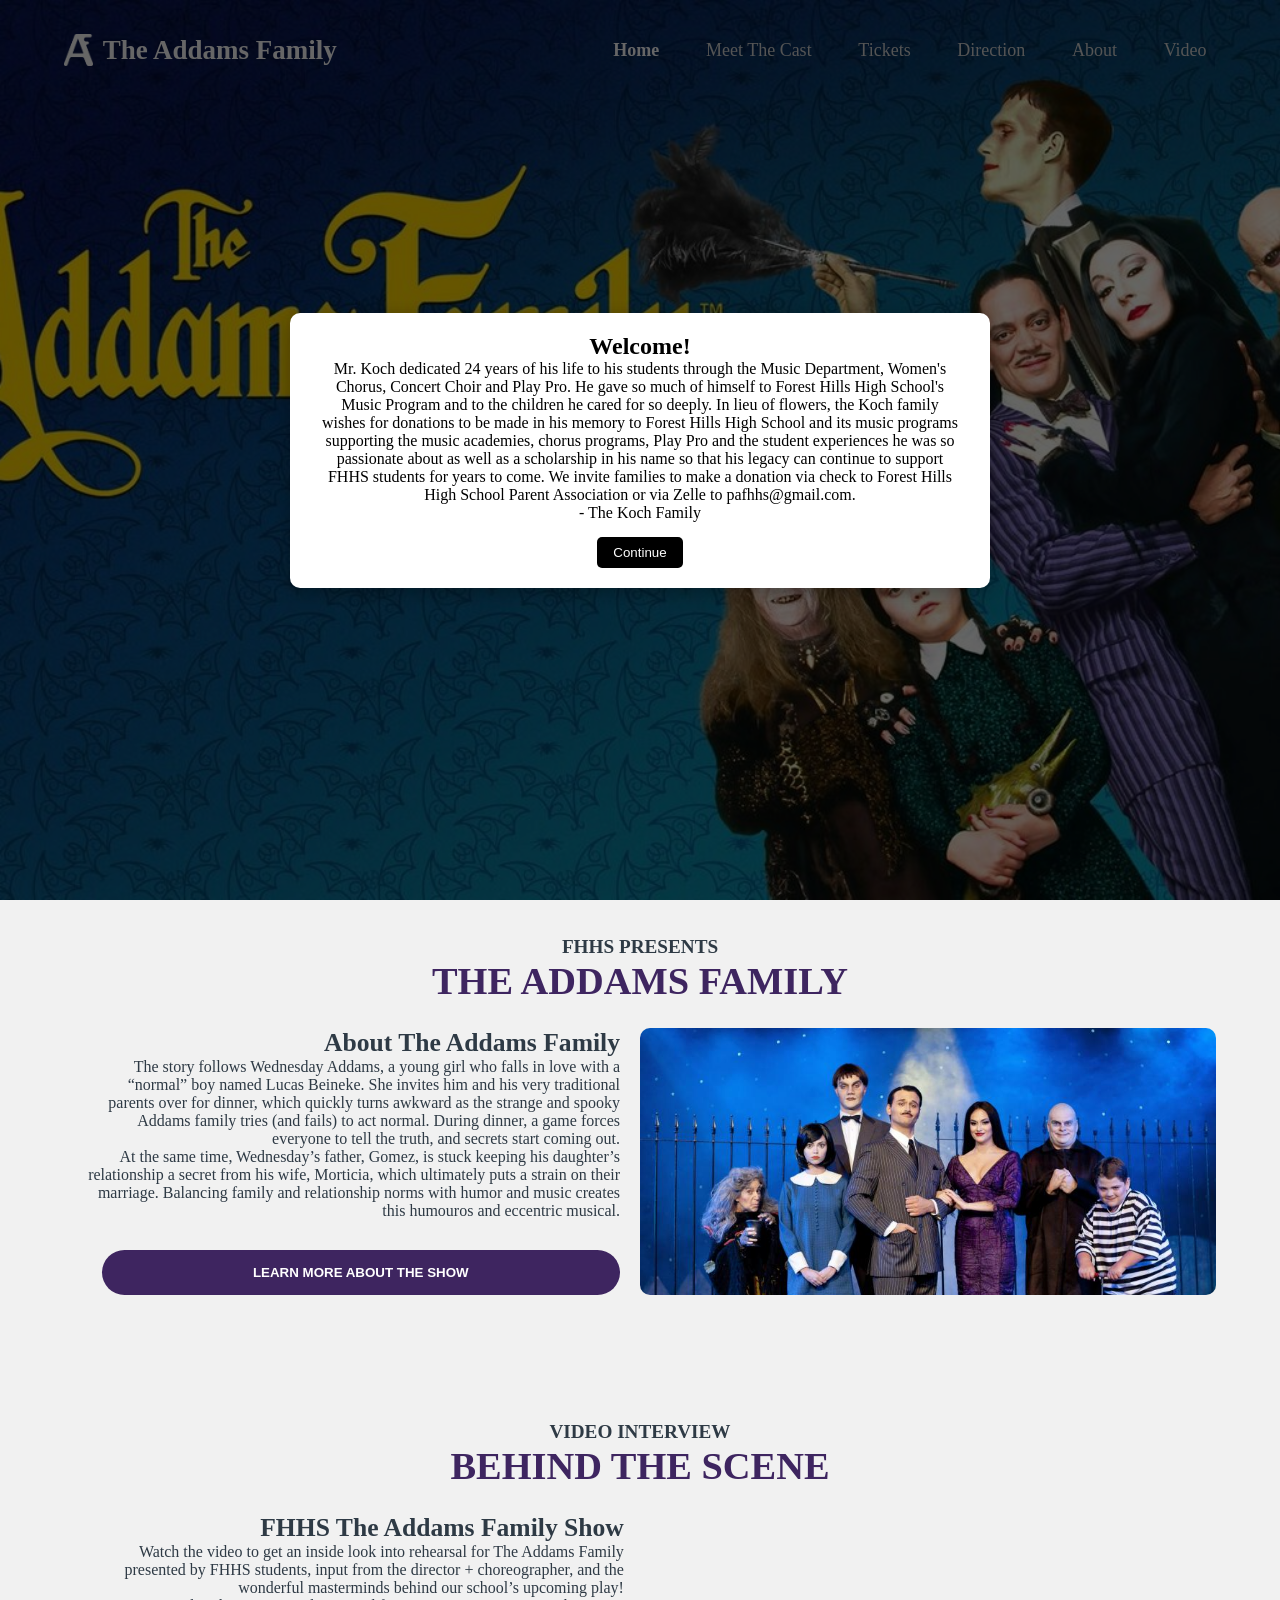
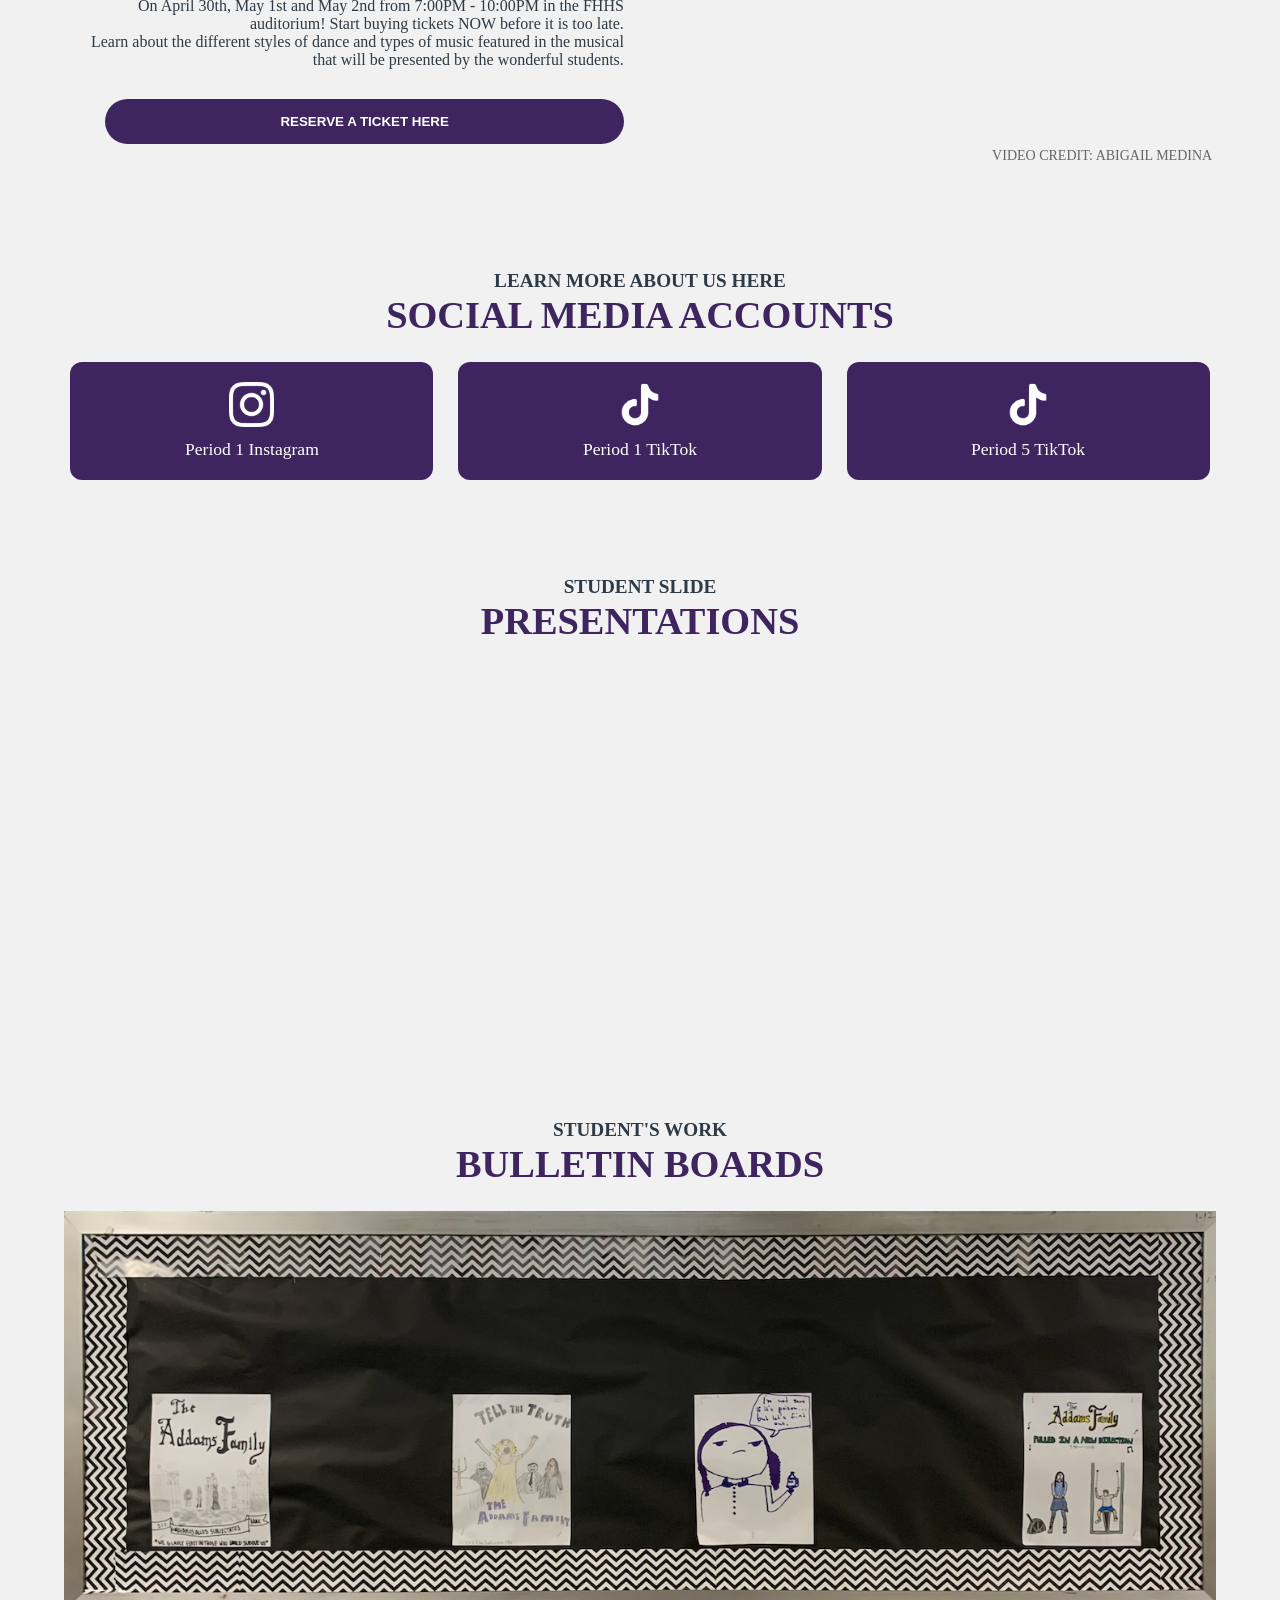
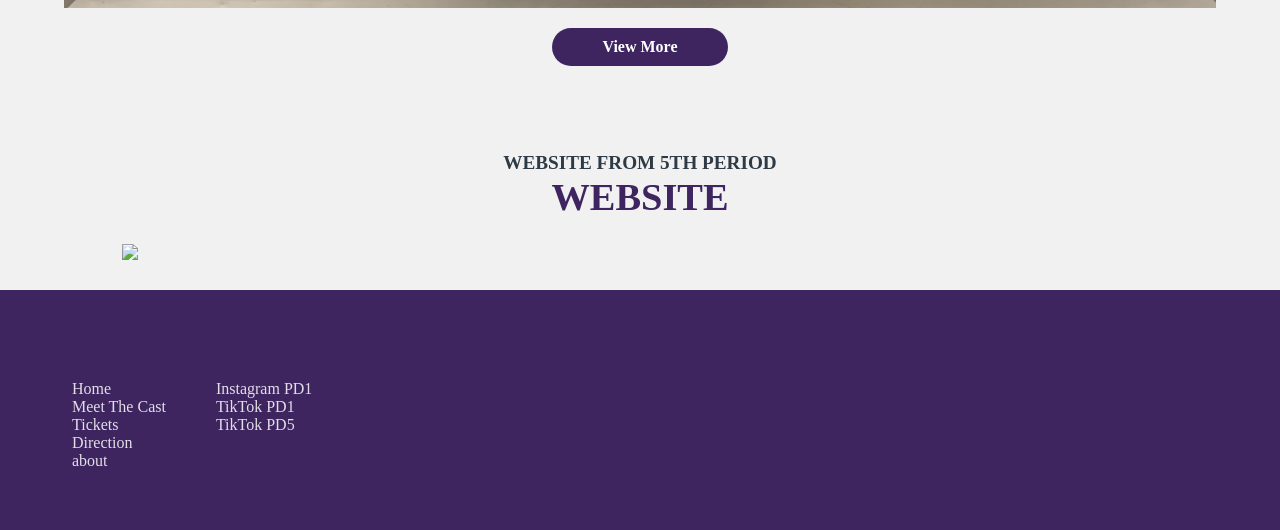
==== commit 691983d4: "change made." ====
--- a/index.html
+++ b/index.html
@@ -12,7 +12,7 @@
 <body>
     <header id="header" data-page="home"></header>
 
-    <section class="hero" style="background-image: url('images/heroImg.jpg'); background-size: cover; background-position: center; "></section>
+    <section class="hero" style="background-image: url('images/hero.jpg'); background-size: cover; background-position: center; "></section>
 
     <div id="popup-overlay">
         <div id="popup-box">
@@ -46,21 +46,21 @@
             </div>
         </div>
 
-        <div class="aboutFHHS">
-            <div class="section-header">
-                <h3>About Us</h3>
-                <h1>Forest Hills High School</h1>
-            </div>
+<!--        <div class="aboutFHHS">-->
+<!--            <div class="section-header">-->
+<!--                <h3>About Us</h3>-->
+<!--                <h1>Forest Hills High School</h1>-->
+<!--            </div>-->
 
-            <div class="aboutFHHSContent">
-                <div class="FHHSImg" style="background-image: url('images/FHHS.png'); background-repeat: no-repeat; background-size: cover; background-position: center;"></div>
-                <div class="FHHSInfo">
-                    <h3>Information From FHHS</h3>
-                    <p>Forest Hills High School endeavors to provide opportunities for engagement for its learners and community members both inside the classroom through meaningful materials and outside the classroom through interesting programs.  These experiences will provide our learners and the community with the supportive and enriching environment needed to grow, achieve and succeed.  We encourage high expectations and challenge our students academically to ensure they become lifelong learners and caring citizens.</p>
-                    <a href="about.html"><button class="learnMoreBtn">Learn More About Us</button></a>
-                </div>
-            </div>
-        </div>
+<!--            <div class="aboutFHHSContent">-->
+<!--                <div class="FHHSImg" style="background-image: url('images/FHHS.png'); background-repeat: no-repeat; background-size: cover; background-position: center;"></div>-->
+<!--                <div class="FHHSInfo">-->
+<!--                    <h3>Information From FHHS</h3>-->
+<!--                    <p>Forest Hills High School endeavors to provide opportunities for engagement for its learners and community members both inside the classroom through meaningful materials and outside the classroom through interesting programs.  These experiences will provide our learners and the community with the supportive and enriching environment needed to grow, achieve and succeed.  We encourage high expectations and challenge our students academically to ensure they become lifelong learners and caring citizens.</p>-->
+<!--                    <a href="about.html"><button class="learnMoreBtn">Learn More About Us</button></a>-->
+<!--                </div>-->
+<!--            </div>-->
+<!--        </div>-->
 
         <div class="behindTheScene">
             <div class="section-header">
@@ -143,6 +143,17 @@
             <a id="viewMore" href="about.html">View More</a>
         </section>
 
+        <section class="bulletin-boards" style="width: 90%; display: flex; flex-direction: column; align-items: center; margin-top: 80px;">
+            <div class="section-header">
+                <h3>Website from 5th Period</h3>
+                <h1>Website</h1>
+            </div>
+
+            <div class="boards" style="width: 100%; height: auto; display: flex; justify-content: center; gap: 10px; margin-top: 30px;">
+                <img src="images/Period5TheAddamsFamilyWebpage.png" style="width: 90%;">
+            </div>
+        </section>
+
     </main>
 
     <footer id="footer"></footer>
--- a/HEADER_FILES/HEADER.css
+++ b/HEADER_FILES/HEADER.css
@@ -50,14 +50,14 @@
     .logoSet h2 {font-size: 22px;}
 }
 
-header a {text-decoration: none; font-size: 18px; font-weight: 450; color: rgba(255, 255, 255, 0.75); transition: 0.3s; }
+header a {text-decoration: none; font-size: 18px; font-weight: 450; color: lightgray; transition: 0.3s;}
 header a:hover {color: white; font-weight: bold;}
 
 .desktopNav {
     position: absolute;
     right: 50px;
     display: flex;
-    width: 40%;
+    width: 50%;
     height: 100%;
     justify-content: space-around;
     align-items: center;
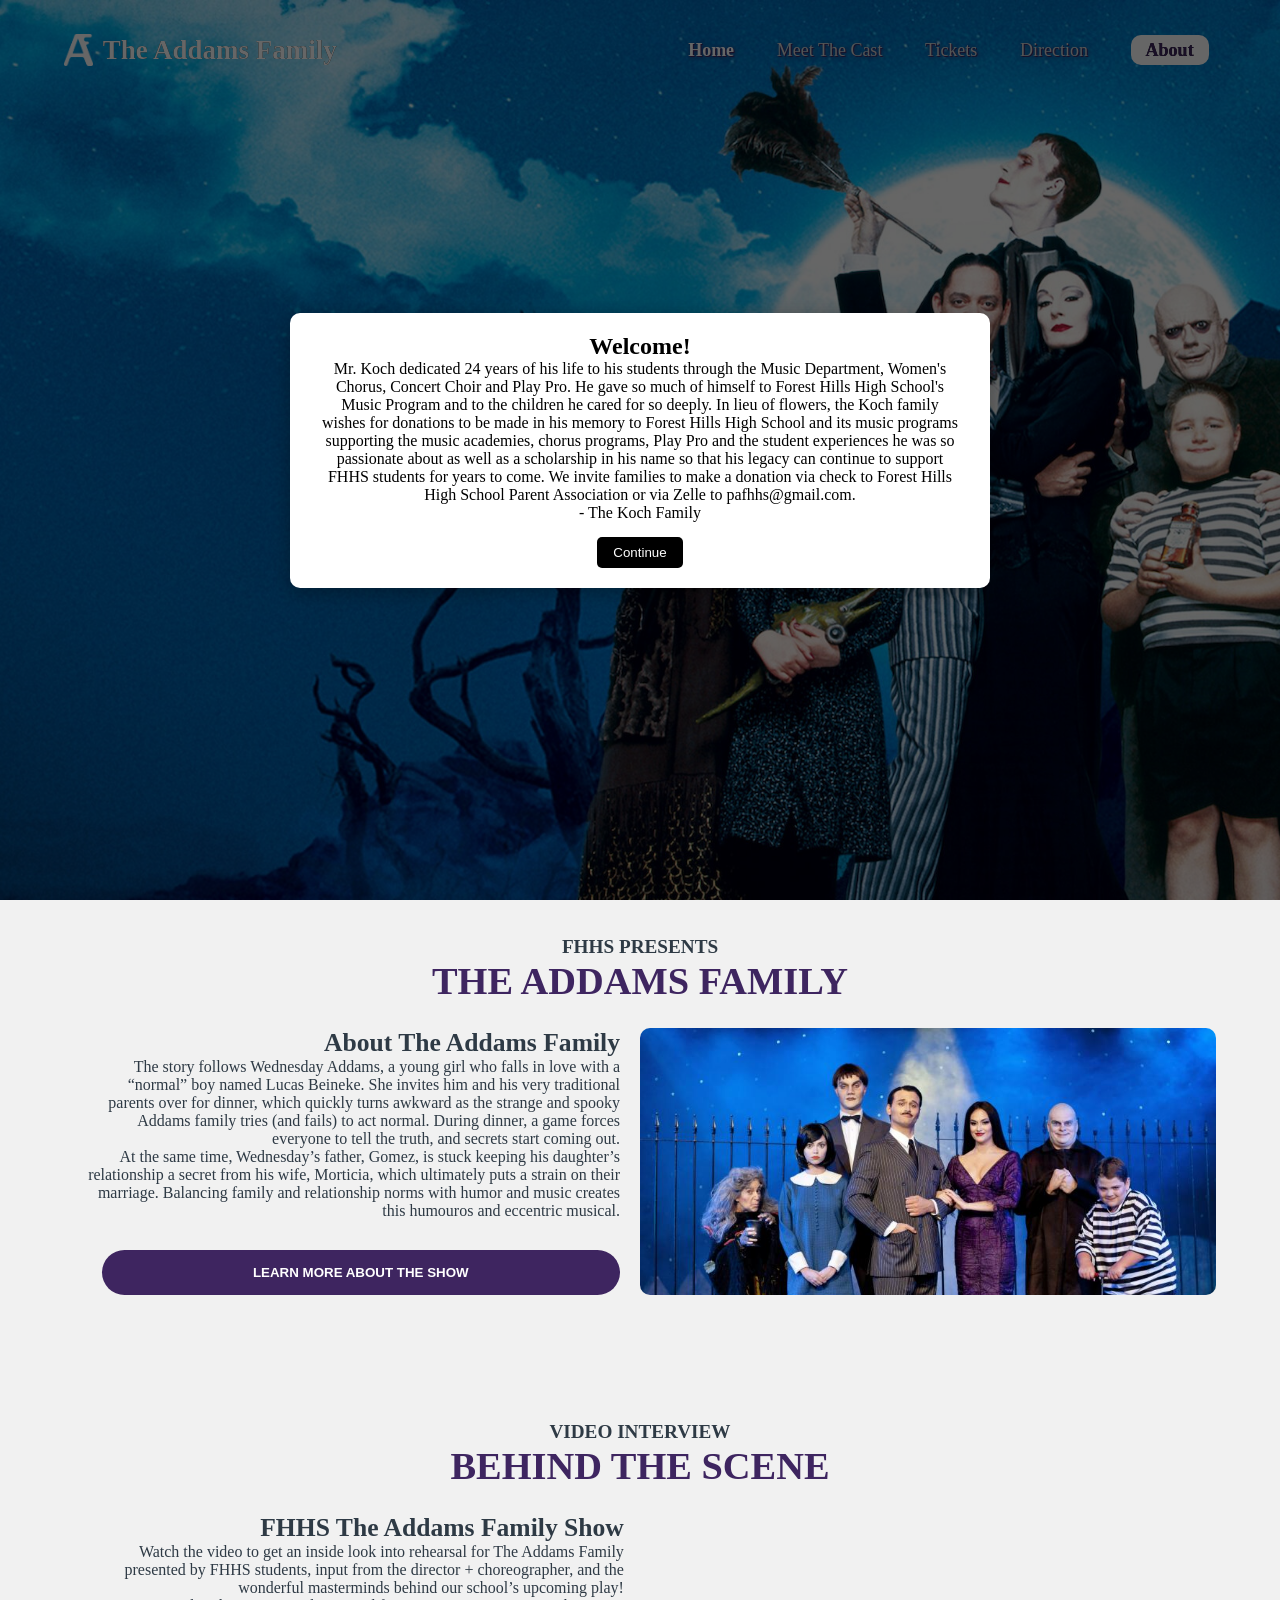
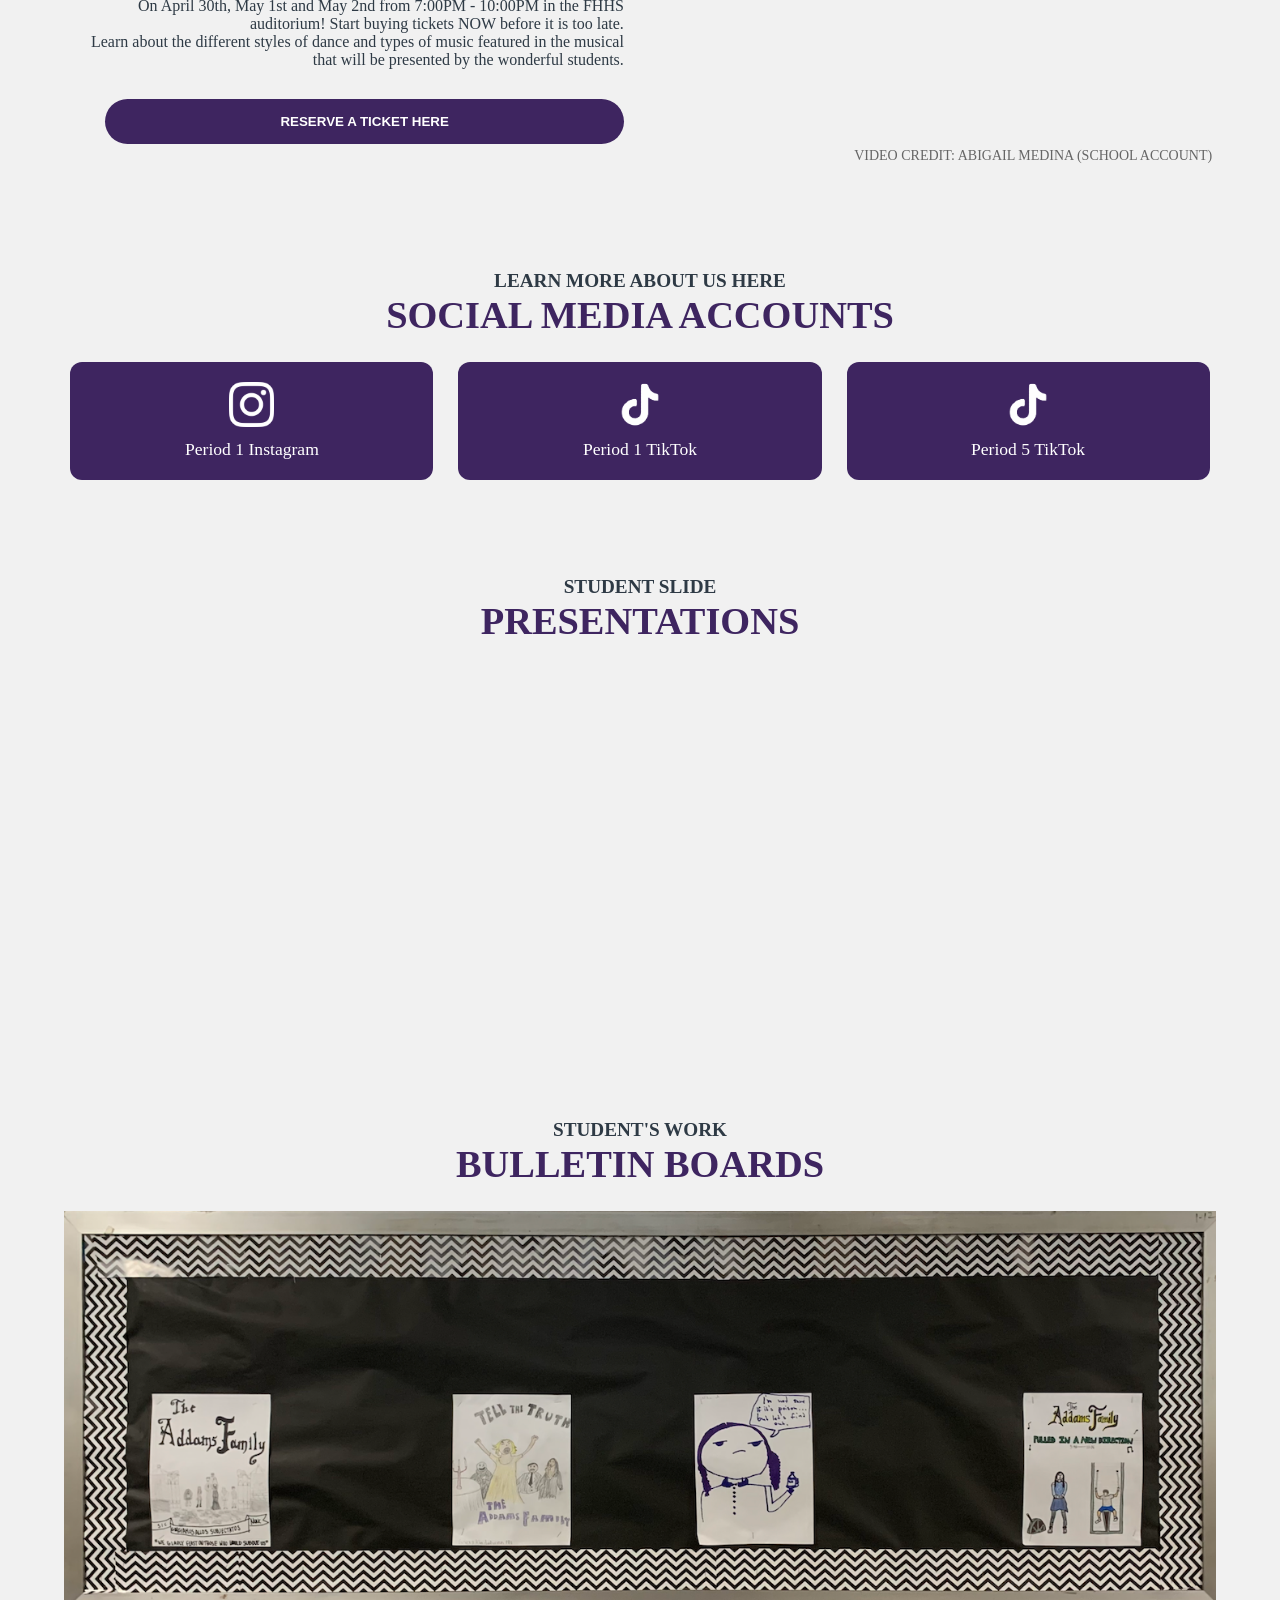
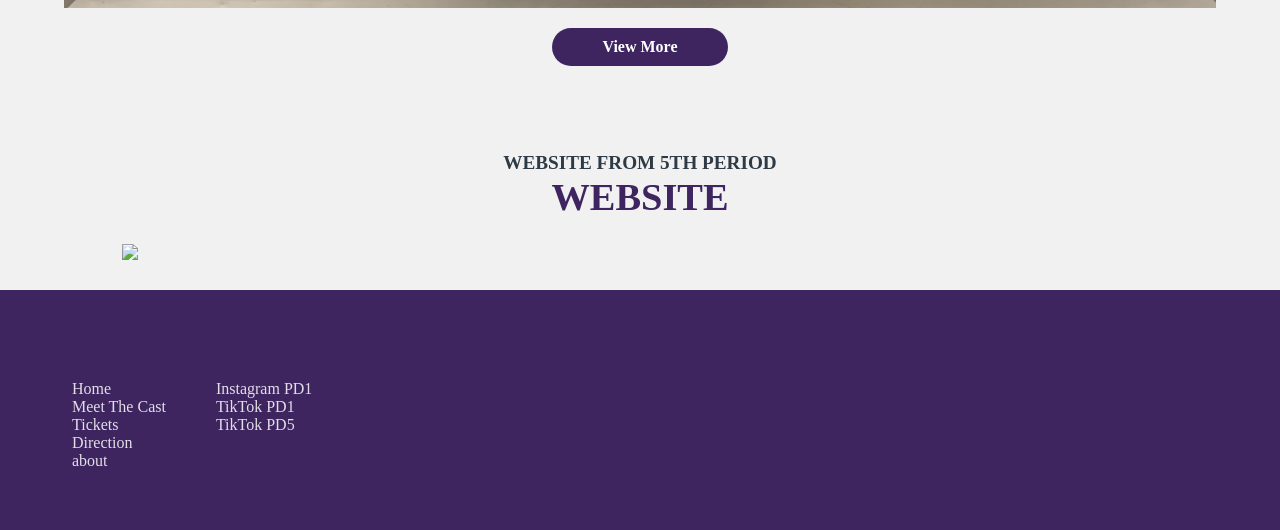
==== commit 958e8a73: "multi level nav menu." ====
--- a/index.html
+++ b/index.html
@@ -12,7 +12,7 @@
 <body>
     <header id="header" data-page="home"></header>
 
-    <section class="hero" style="background-image: url('images/hero.jpg'); background-size: cover; background-position: center; "></section>
+    <section class="hero" style="background-image: url('images/heroImg.jpg'); background-size: cover; background-position: center; "></section>
 
     <div id="popup-overlay">
         <div id="popup-box">
@@ -70,7 +70,7 @@
 
             <div class="behindTheSceneContent">
                 <div class="videoControl">
-                    <iframe class="video" src="https://drive.google.com/file/d/1ytCsxXD40zqlA609oAaq-yiGEebbIrHH/preview" allowfullscreen="true" frameborder="none"></iframe>
+                    <iframe class="video" src="https://drive.google.com/file/d/1U45JdwBLy9ZmWbcrrF1w2XvQzC8gwTme/view allowfullscreen="true" frameborder="none"></iframe>
                     <p style="text-align: right; font-size: 14px; color: #666666; text-transform: uppercase">Video Credit: Abigail Medina</p>
                 </div>
 
@@ -87,7 +87,7 @@
 
                 <div class="videoControl1">
                     <iframe class="video" src="https://drive.google.com/file/d/1ytCsxXD40zqlA609oAaq-yiGEebbIrHH/preview" allowfullscreen="true" frameborder="none"></iframe>
-                    <p style="text-align: right; font-size: 14px; color: #666666; text-transform: uppercase">Video Credit: Abigail Medina</p>
+                    <p style="text-align: right; font-size: 14px; color: #666666; text-transform: uppercase">Video Credit: Abigail Medina (School Account)</p>
                 </div>
             </div>
         </div>
--- a/HEADER_FILES/HEADER.css
+++ b/HEADER_FILES/HEADER.css
@@ -50,14 +50,17 @@
     .logoSet h2 {font-size: 22px;}
 }
 
-header a {text-decoration: none; font-size: 18px; font-weight: 450; color: lightgray; transition: 0.3s;}
+header a {text-decoration: none; font-size: 18px; font-weight: 450; color: lightgray; transition: 0.3s;
+    text-shadow:
+            1px 1px 0 #3e2560,
+            1px 1px 5px #3e2560;}
 header a:hover {color: white; font-weight: bold;}
 
 .desktopNav {
     position: absolute;
     right: 50px;
     display: flex;
-    width: 50%;
+    width: 44%;
     height: 100%;
     justify-content: space-around;
     align-items: center;
@@ -135,4 +138,46 @@
 #header[data-page="ourActors"] header {background: #3e2560; .PositionOurActors a {color: white; font-weight: bold;}}
 #header[data-page="tickets"] header {background: #3e2560; .PositionTickets a {color: white; font-weight: bold;}}
 #header[data-page="direction"] header {background: #3e2560; .PositionDirection a {color: white; font-weight: bold;}}
-#header[data-page="about"] header {background: #3e2560; .PositionAbout a {color: white; font-weight: bold;}}
+#header[data-page="about"] header {background: #3e2560; .PositionAbout #drop {color: #3e2560;}}
+
+.PositionAbout a {
+    background: white;
+    padding: 5px 15px;
+    border-radius: 10px;
+    color: #3e2560;
+    text-shadow: 0 0 black;
+    font-weight: bold;
+}
+
+.PositionAbout a:hover {
+    color: black;
+    border-radius: 5px;
+}
+
+.PositionAbout:hover .dropdown {
+    display: block;
+}
+
+.dropdown {
+    width: 150px;
+    display: none;
+    position: absolute;
+    background: white;
+    border-top-right-radius: 10px;
+    border-bottom-right-radius: 10px;
+    border-bottom-left-radius: 10px;
+}
+
+.dropdown li {
+    text-align: left;
+    margin: 10px 0;
+}
+
+.dropdown li a {
+    background: none;
+    color: #b28fdd;
+}
+
+.dropdown li a:hover {
+    color: #3e2560;
+}
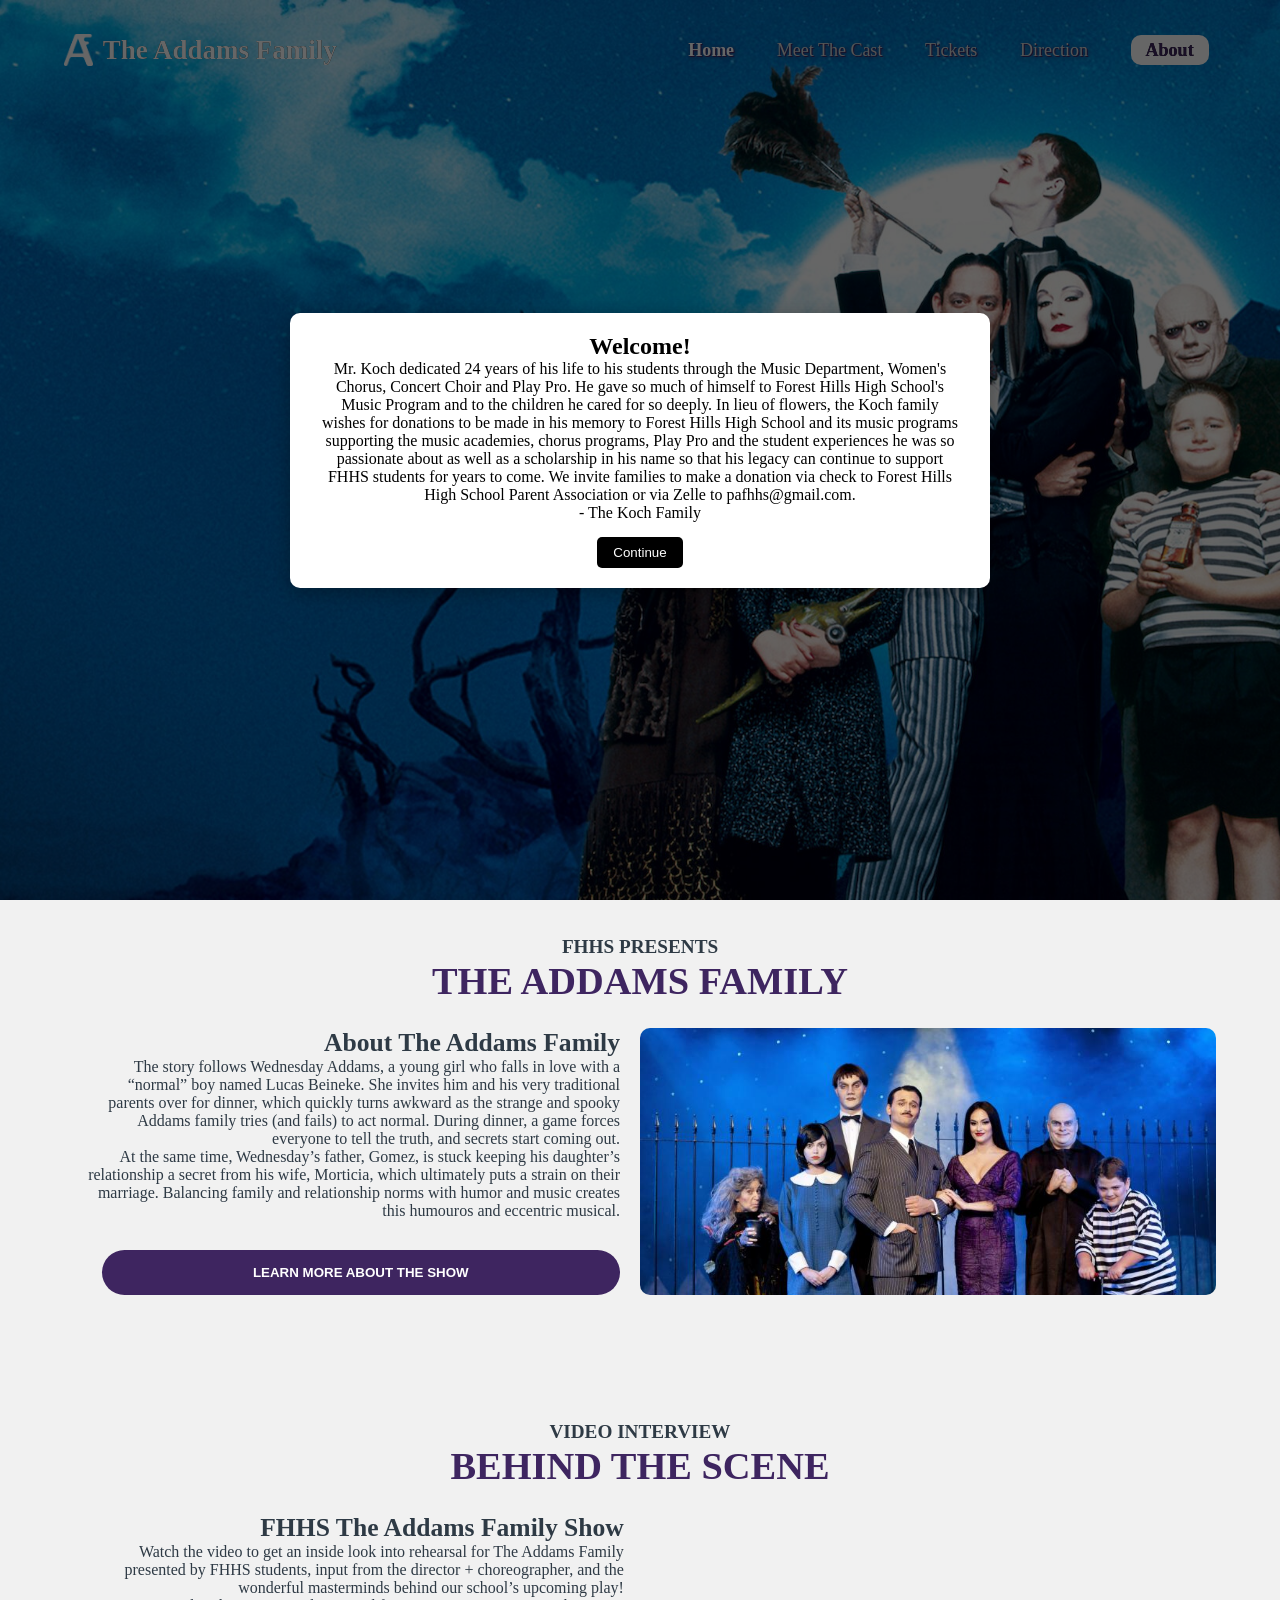
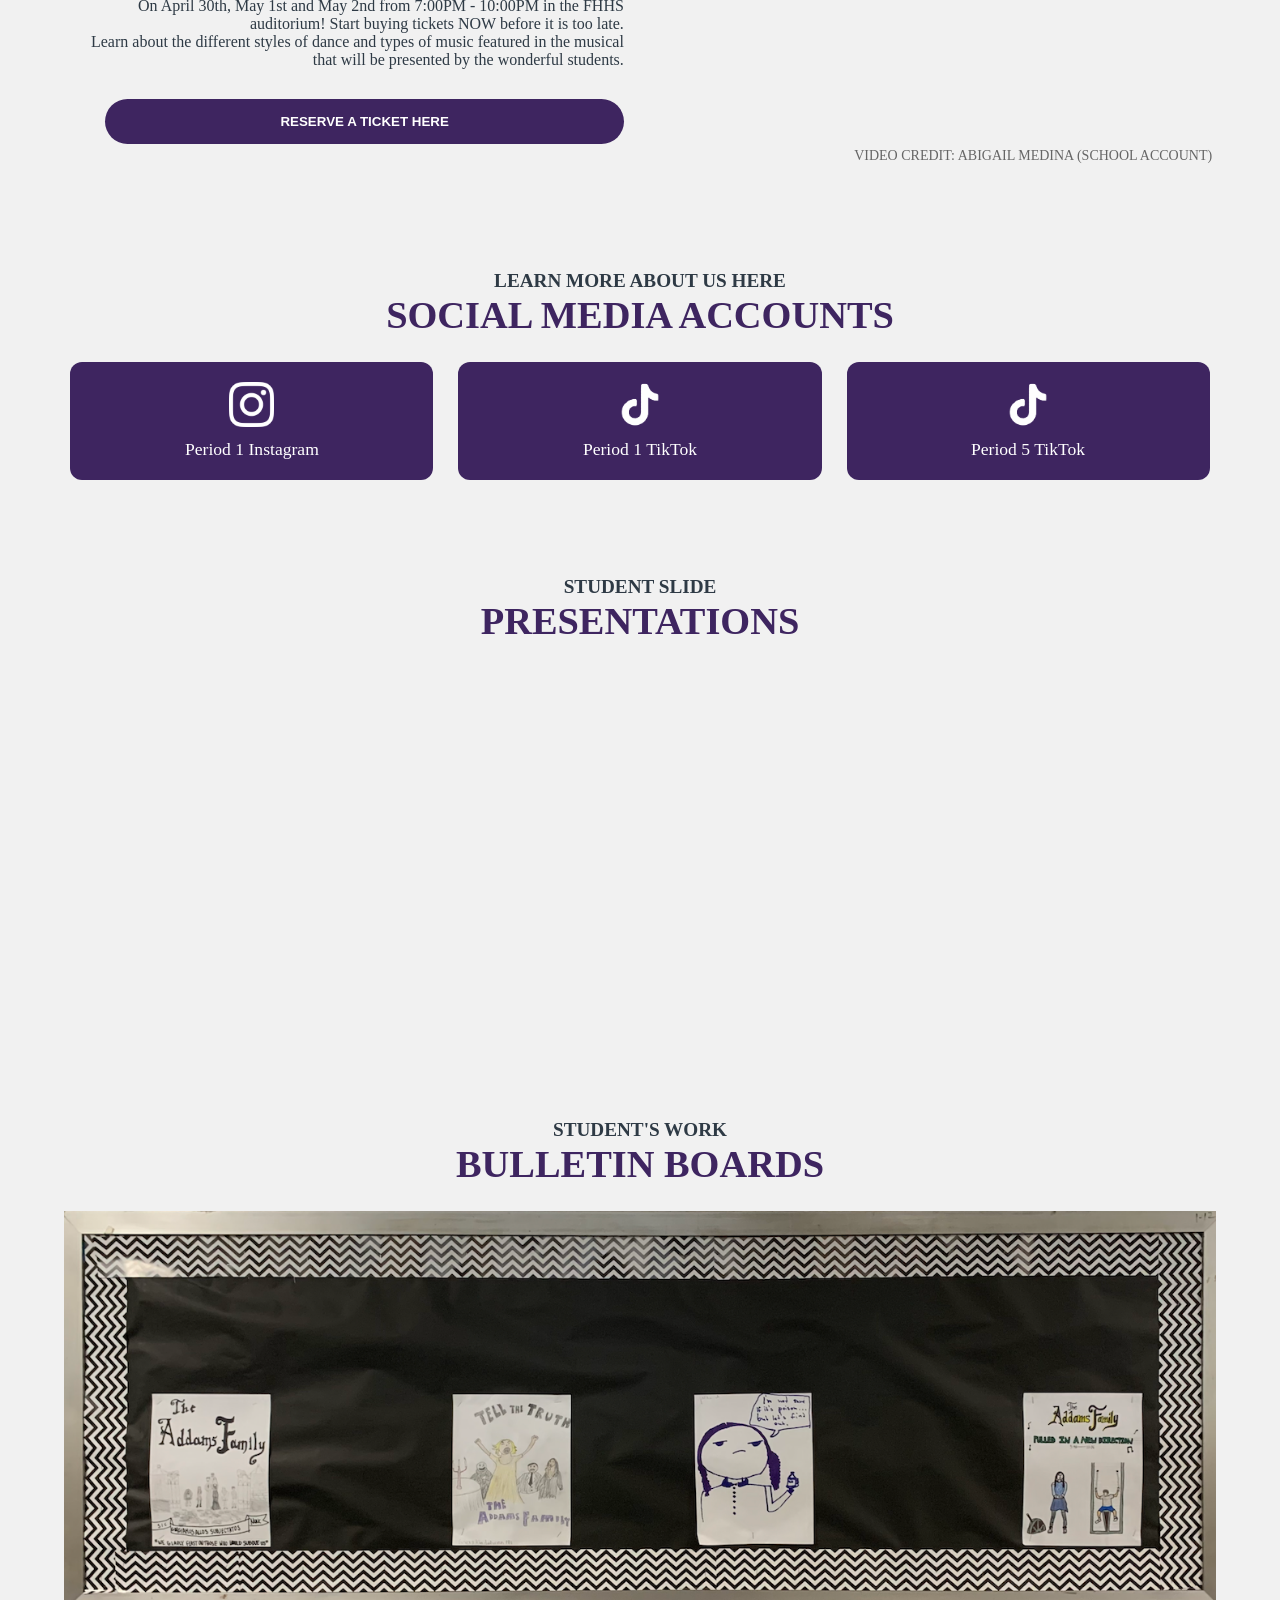
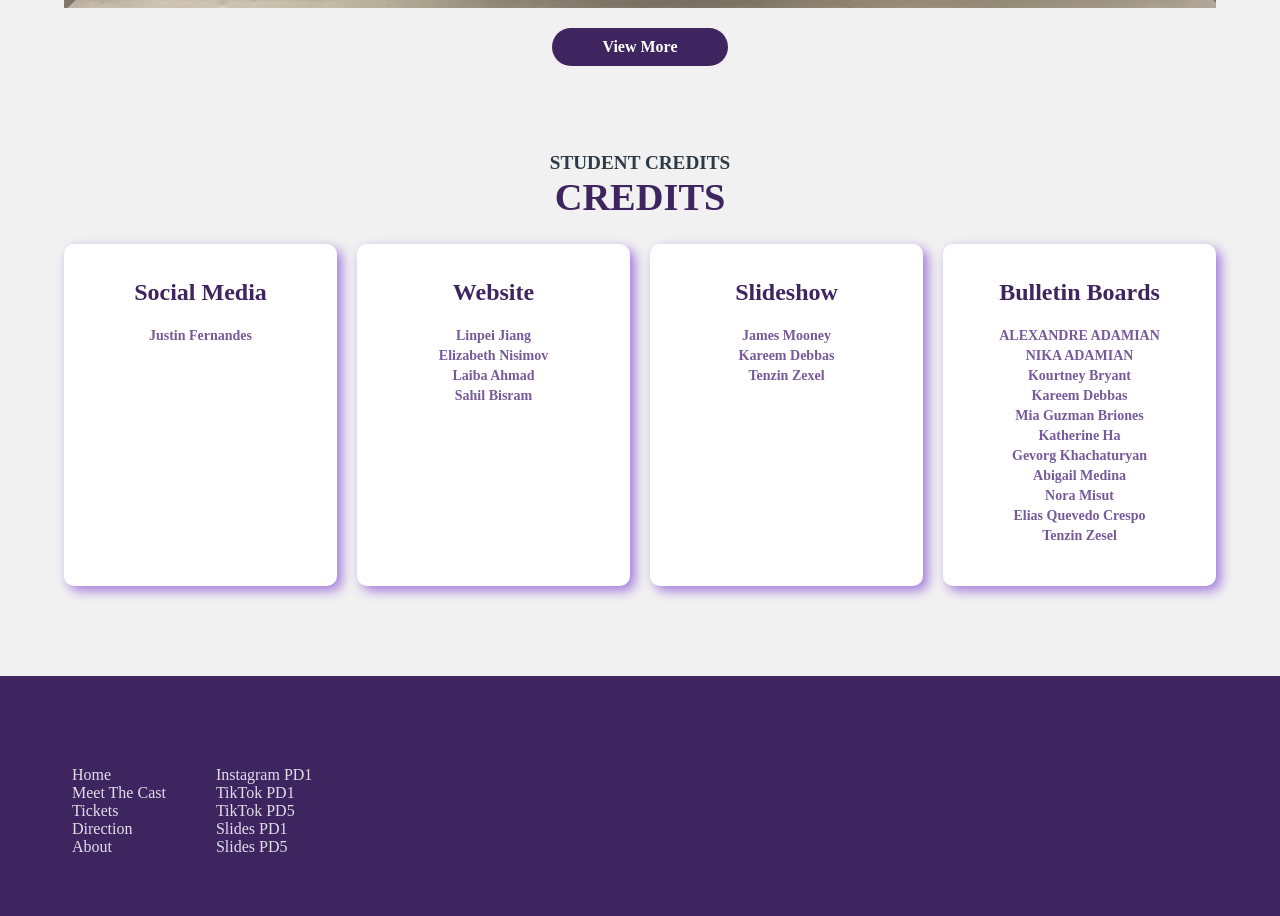
==== commit 366e3c45: "the credits section for this project are added to the bottom of the home page." ====
--- a/index.html
+++ b/index.html
@@ -143,14 +143,59 @@
             <a id="viewMore" href="about.html">View More</a>
         </section>
 
-        <section class="bulletin-boards" style="width: 90%; display: flex; flex-direction: column; align-items: center; margin-top: 80px;">
-            <div class="section-header">
-                <h3>Website from 5th Period</h3>
-                <h1>Website</h1>
-            </div>
-
-            <div class="boards" style="width: 100%; height: auto; display: flex; justify-content: center; gap: 10px; margin-top: 30px;">
-                <img src="images/Period5TheAddamsFamilyWebpage.png" style="width: 90%;">
+        <section class="credits" style="margin-top: 80px;">
+            <div class="section-header">
+                <h3>Student credits</h3>
+                <h1>Credits</h1>
+            </div>
+
+            <div class="creditsContent">
+                <div class="socialMediaCredits">
+                    <h2>Social Media</h2>
+
+                    <ul>
+                        <li>Justin Fernandes</li>
+                    </ul>
+                </div>
+
+                <div class="WebsiteCredits">
+                    <h2>Website</h2>
+
+                    <ul>
+                        <li>Linpei Jiang</li>
+                        <li>Elizabeth Nisimov</li>
+                        <li>Laiba Ahmad</li>
+                        <li>Sahil Bisram</li>
+                    </ul>
+                </div>
+
+                <div class="SlidesCredits">
+                    <h2>Slideshow</h2>
+
+                    <ul>
+                        <li>James Mooney</li>
+                        <li>Kareem Debbas</li>
+                        <li>Tenzin Zexel</li>
+                    </ul>
+                </div>
+
+                <div class="boardsCredits">
+                    <h2>Bulletin Boards</h2>
+
+                    <ul>
+                        <li>ALEXANDRE ADAMIAN</li>
+                        <li>NIKA ADAMIAN</li>
+                        <li>Kourtney Bryant</li>
+                        <li>Kareem Debbas</li>
+                        <li>Mia Guzman Briones</li>
+                        <li>Katherine Ha</li>
+                        <li>Gevorg Khachaturyan</li>
+                        <li>Abigail Medina</li>
+                        <li>Nora Misut</li>
+                        <li>Elias Quevedo Crespo</li>
+                        <li>Tenzin Zesel</li>
+                    </ul>
+                </div>
             </div>
         </section>
 
--- a/cssFiles/index.css
+++ b/cssFiles/index.css
@@ -76,13 +76,13 @@
 
 .empty {padding: 10px 0;}
 
-.aboutFHHS, .aboutFHHSTheAddamsFamily, .behindTheScene {
+.aboutFHHS, .aboutFHHSTheAddamsFamily, .behindTheScene, .credits {
     margin: 60px 0;
     width: 90%;
     height: auto;
 }
 
-.aboutFHHSContent, .aboutFHHSTheAddamsFamilyContent, .behindTheSceneContent {
+.aboutFHHSContent, .aboutFHHSTheAddamsFamilyContent, .behindTheSceneContent, .creditsContent {
     margin-top: 30px;
     display: flex;
     justify-content: space-evenly;
@@ -244,3 +244,41 @@
 }
 #viewMore:hover {background: #765a9a;}
 
+.creditsContent {
+    display: grid;
+    grid-template-columns: repeat(auto-fit, minmax(240px, 1fr));
+    gap: 20px;
+}
+
+.creditsContent div {
+    display: flex;
+    flex-direction: column;
+
+    width: 100%;
+    background: white;
+    box-shadow: 0.3em 0.3em 0.7em #a279da;
+    height: auto;
+    border-radius: 10px;
+    padding-bottom: 40px;
+}
+
+.creditsContent div h2 {
+    text-align: center;
+    padding-top: 35px;
+    color: #3e2560;
+}
+
+.creditsContent ul {
+    margin-top: 20px;
+    width: 100%;
+}
+
+.creditsContent ul li {
+    list-style: none;
+    text-align: center;
+    padding: 2px 0;
+    color: #765a9a;
+    font-weight: bold;
+    font-size: 14px;
+}
+
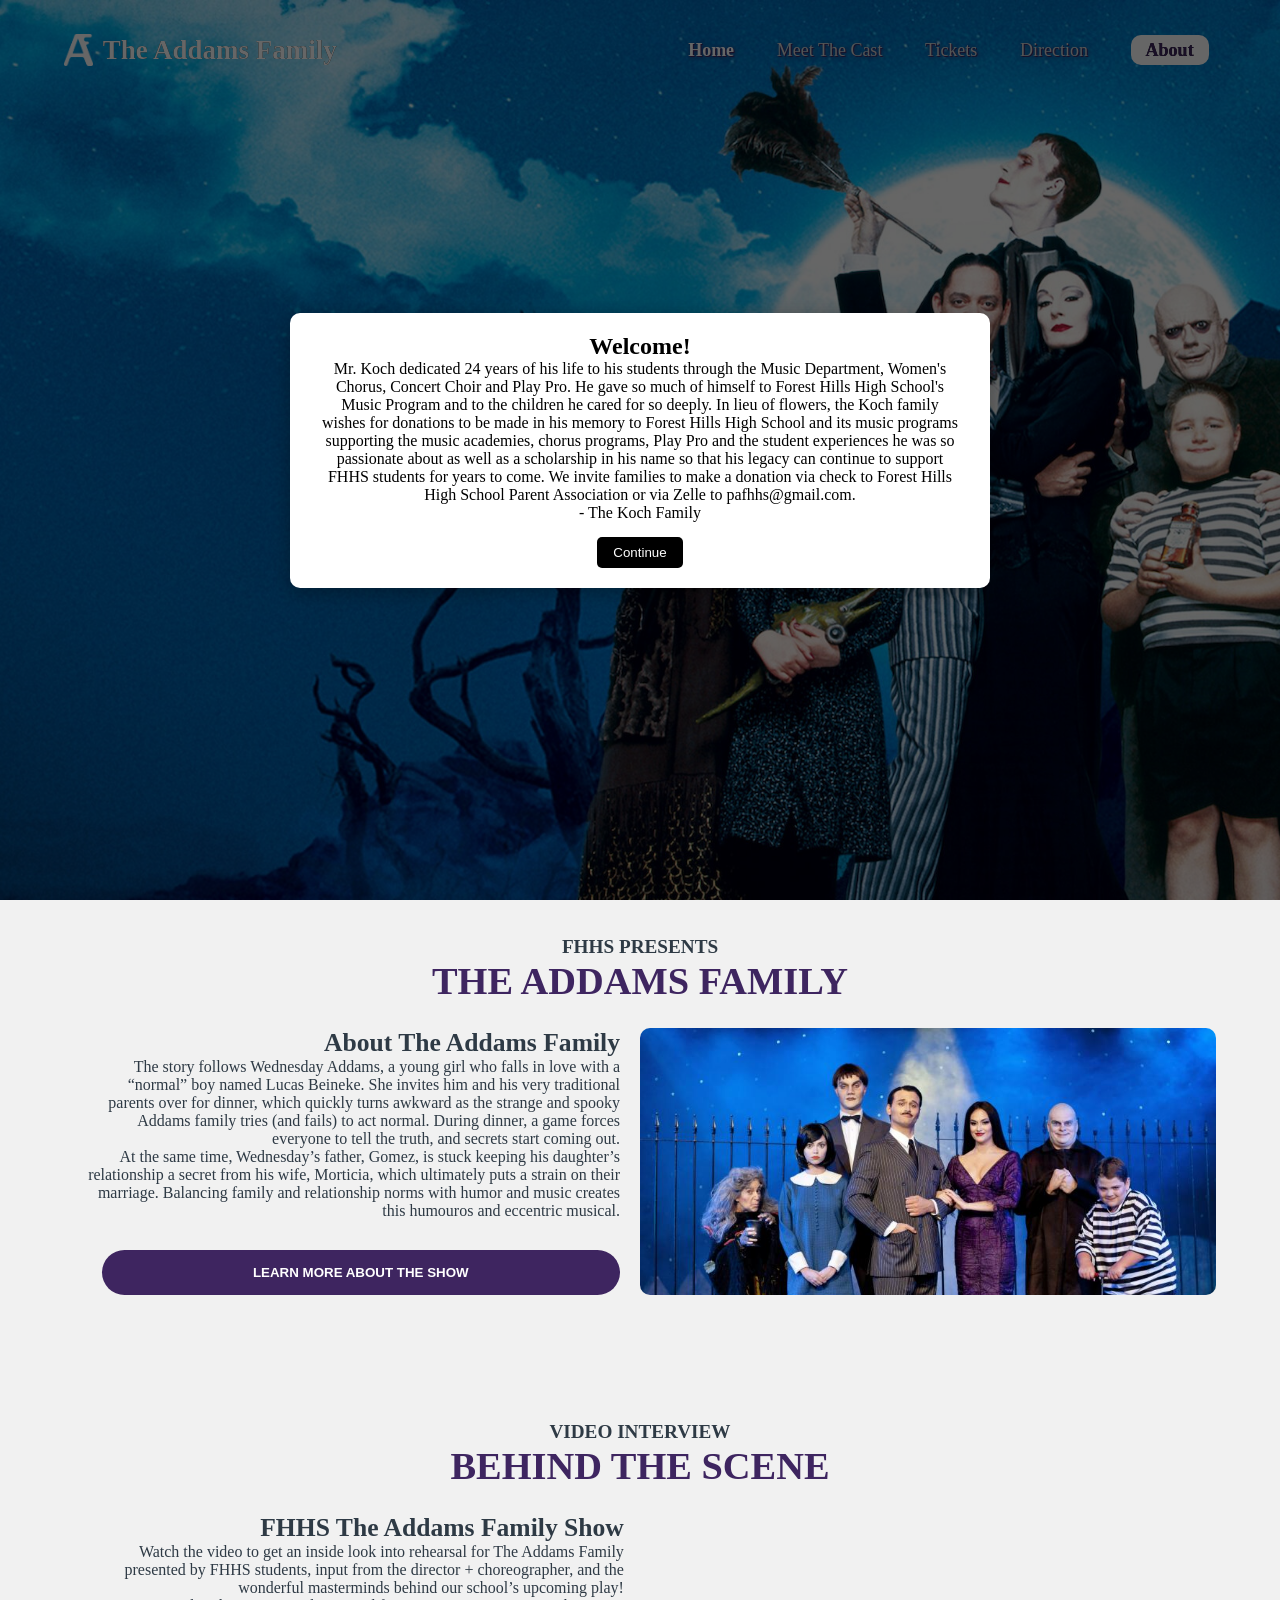
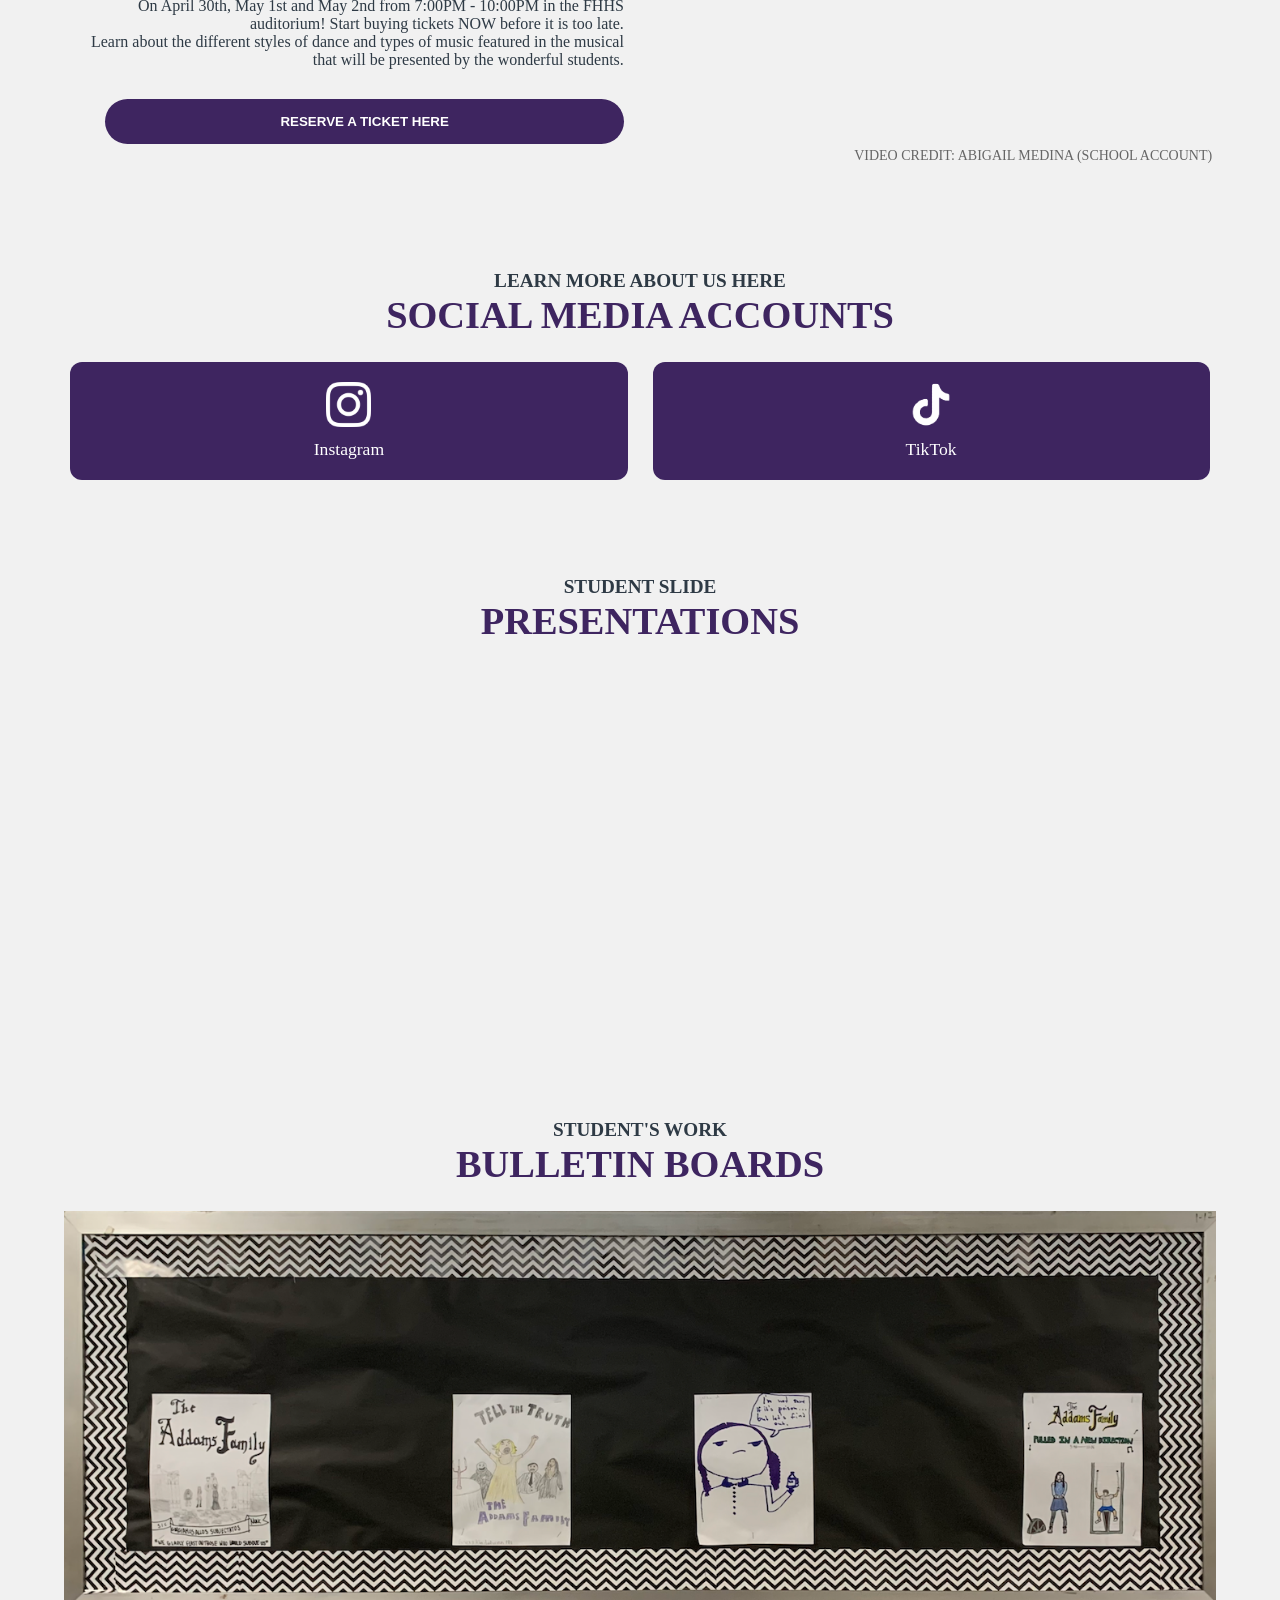
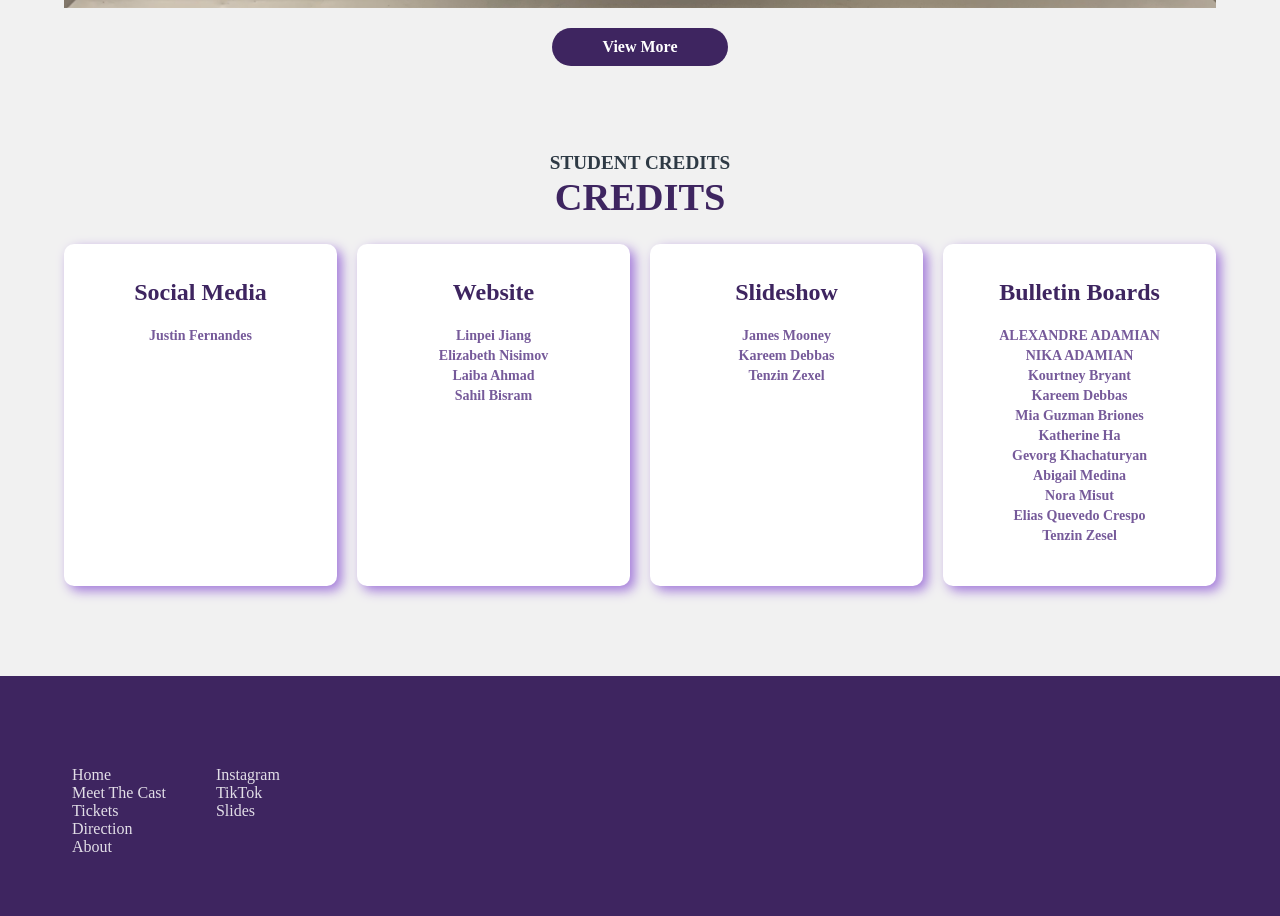
==== commit c9dc9eff: "got rid of elements from period 5 from the website." ====
--- a/index.html
+++ b/index.html
@@ -102,19 +102,13 @@
                 <!-- Instagram -->
                 <a href="https://www.instagram.com/theaddamsfamilyfhhs?igsh=MXJrbHhxNnh1bGt4cA%3D%3D" target="_blank" class="social-card">
                     <img src="images/icons/Instagram.webp" alt="Instagram" class="social-icon">
-                    <span>Period 1 Instagram</span>
+                    <span>Instagram</span>
                 </a>
 
                 <!-- TikTok -->
                 <a href="https://www.tiktok.com/@addamsfamilyfhhs" target="_blank" class="social-card">
                     <img src="images/icons/TikTok.png" alt="TikTok" class="social-icon">
-                    <span>Period 1 TikTok</span>
-                </a>
-
-                <!-- TikTok -->
-                <a href="https://www.tiktok.com/@fhhs.project?_r=1&_t=ZP-952brp0QnS2" target="_blank" class="social-card">
-                    <img src="images/icons/TikTok.png" alt="TikTok" class="social-icon">
-                    <span>Period 5 TikTok</span>
+                    <span>TikTok</span>
                 </a>
             </div>
         </section>
--- a/HEADER_FILES/HEADER.css
+++ b/HEADER_FILES/HEADER.css
@@ -95,7 +95,7 @@
     left: 0;
     width: 100%;
     height: 100vh;
-    background: #0F1A2B;
+    background: #3e2560;
     padding: 20px 0;
     transition: 0.3s;
 }
